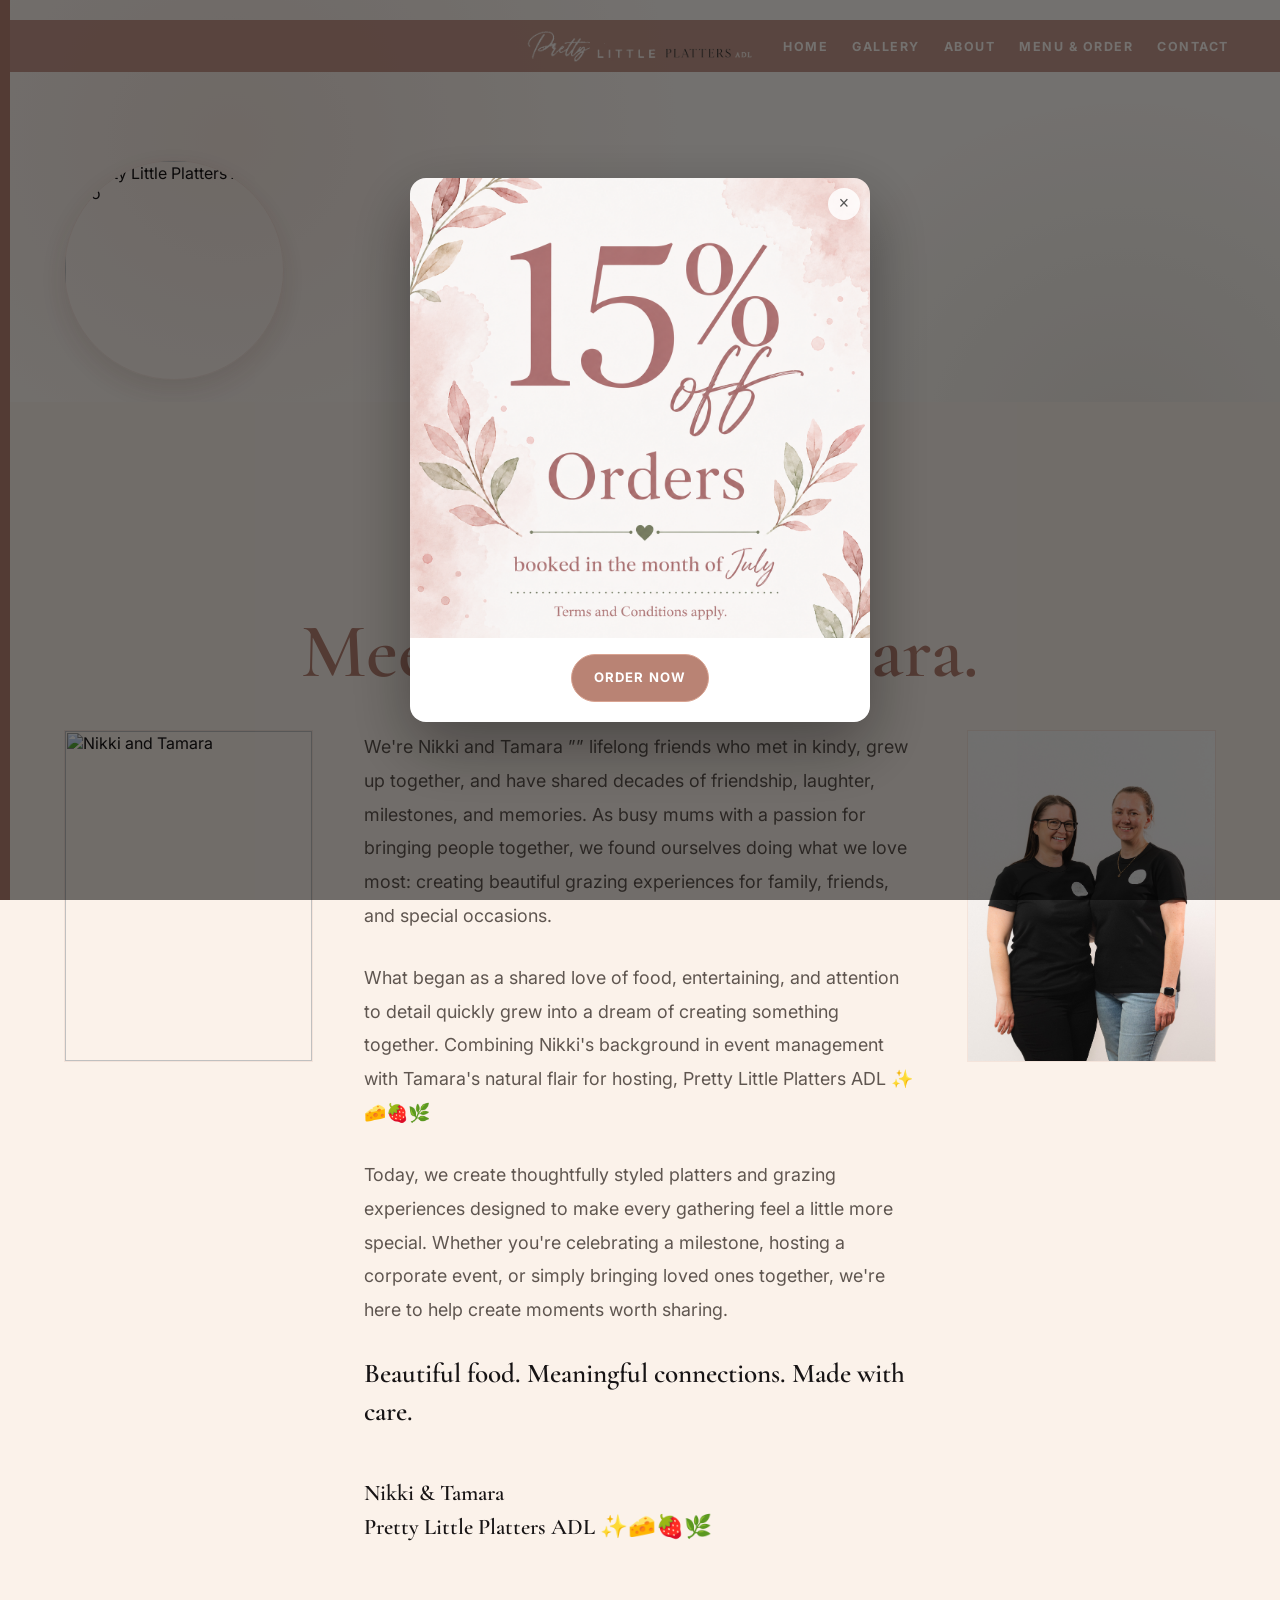
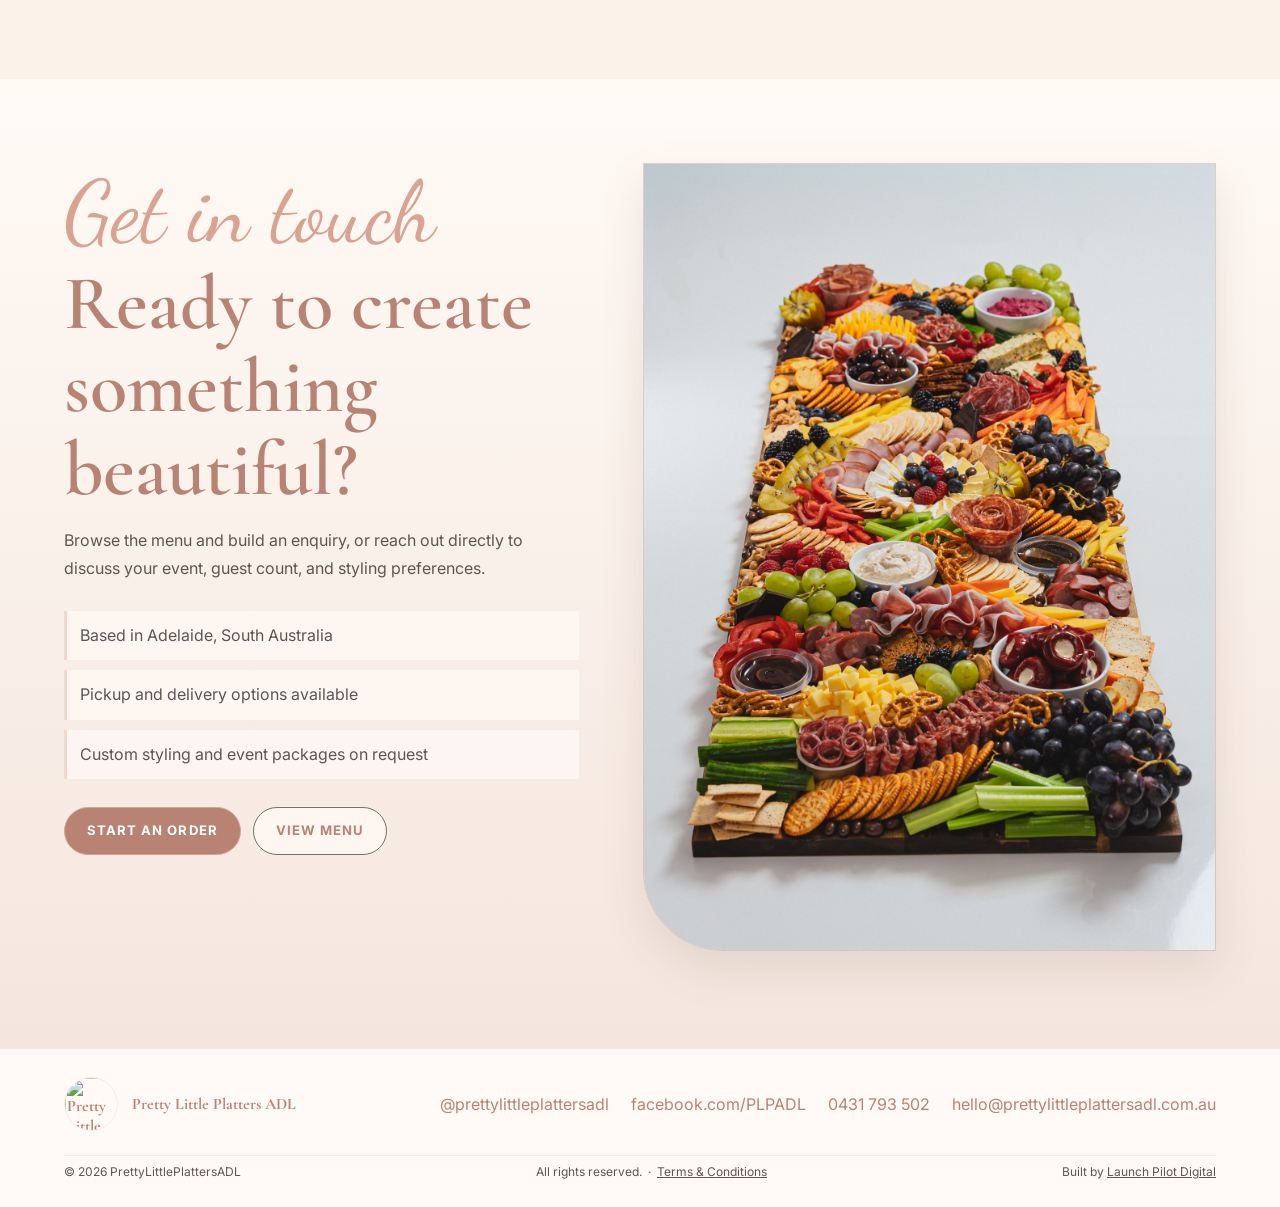
==== about.html @ 5e5559c7 "Fix all corrupted special characters across all pages Replace double-encoded UTF-8 mojibake with saf" ====
﻿﻿<!doctype html>
<html lang="en">
  <head>
    <meta charset="utf-8">
    <meta name="viewport" content="width=device-width, initial-scale=1">
    <title>About Us | Pretty Little Platters ADL</title>
    <meta
      name="description"
      content="Meet Nikki and Tamara &rdquo;” the lifelong friends behind Pretty Little Platters ADL, creating beautiful grazing experiences for Adelaide events."
    >
    <link rel="canonical" href="https://prettylittleplattersadl.com.au/about.html">
    <meta property="og:type" content="website">
    <meta property="og:url" content="https://prettylittleplattersadl.com.au/about.html">
    <meta property="og:title" content="About Us | Pretty Little Platters ADL">
    <meta property="og:description" content="Meet Nikki and Tamara &rdquo;” the lifelong friends behind Pretty Little Platters ADL, creating beautiful grazing experiences for Adelaide events.">
    <meta property="og:image" content="https://prettylittleplattersadl.com.au/assets/HOMEPAGE%20IMAGE.jpg">
    <meta property="og:site_name" content="Pretty Little Platters ADL">
    <meta property="og:locale" content="en_AU">
    <meta name="twitter:card" content="summary_large_image">
    <meta name="twitter:title" content="About Us | Pretty Little Platters ADL">
    <meta name="twitter:description" content="Meet Nikki and Tamara &rdquo;” the lifelong friends behind Pretty Little Platters ADL, creating beautiful grazing experiences for Adelaide events.">
    <meta name="twitter:image" content="https://prettylittleplattersadl.com.au/assets/HOMEPAGE%20IMAGE.jpg">
    <link rel="preconnect" href="https://fonts.googleapis.com">
    <link rel="preconnect" href="https://fonts.gstatic.com" crossorigin>
    <link
      href="https://fonts.googleapis.com/css2?family=Cormorant+Garamond:wght@500;600;700&family=Dancing+Script:wght@600;700&family=Inter:wght@400;500;600;700&display=swap"
      rel="stylesheet"
    >
    <link rel="stylesheet" href="styles.css?v=8">
  </head>
  <body>
    <header class="site-header" id="top">
      <button class="nav-toggle" aria-label="Open navigation" aria-expanded="false">
        <span></span><span></span><span></span>
      </button>
      <img class="header-logo" src="assets/Photoshop saves/PLP ADL Long Logo.png" alt="Pretty Little Platters ADL">
      <nav class="nav" aria-label="Main navigation">
        <a href="index.html">Home</a>
        <a href="gallery.html">Gallery</a>
        <a href="about.html">About</a>
        <a href="menu.html">Menu & order</a>
        <a href="contact.html">Contact</a>
      </nav>
    </header>

    <main>
      <div class="page-logo-wrap">
        <img class="hero-logo" src="assets/logo.jpg" alt="Pretty Little Platters ADL logo">
      </div>

      <section class="section about-story">
        <div class="section-heading centered">
          <p class="script">Our story</p>
          <h2>Meet Nikki &amp; Tamara.</h2>
        </div>
        <div class="story-layout">
          <div class="story-image">
            <img src="assets/school photo.png" alt="Nikki and Tamara">
          </div>
          <div class="story-body">
          <p>
            We're Nikki and Tamara &rdquo;” lifelong friends who met in kindy, grew up together,
            and have shared decades of friendship, laughter, milestones, and memories. As
            busy mums with a passion for bringing people together, we found ourselves doing
            what we love most: creating beautiful grazing experiences for family, friends,
            and special occasions.
          </p>
          <p>
            What began as a shared love of food, entertaining, and attention to detail
            quickly grew into a dream of creating something together. Combining Nikki's
            background in event management with Tamara's natural flair for hosting,
            Pretty Little Platters ADL &#x2728;&#x1F9C0;&#x1F353;&#x1F33F;</p>
          <p>
            Today, we create thoughtfully styled platters and grazing experiences designed
            to make every gathering feel a little more special. Whether you're celebrating
            a milestone, hosting a corporate event, or simply bringing loved ones together,
            we're here to help create moments worth sharing.
          </p>
          <p class="story-tagline">Beautiful food. Meaningful connections. Made with care.</p>
          <p class="story-sign-off">Nikki &amp; Tamara<br>Pretty Little Platters ADL &#x2728;&#x1F9C0;&#x1F353;&#x1F33F;</p>
        </div>
          <div class="story-image story-image--right">
            <img src="assets/Now photo.jpg" alt="Nikki and Tamara now">
          </div>
        </div>
      </section>

      <section class="order-section">
        <div class="order-copy">
          <p class="script">Get in touch</p>
          <h2>Ready to create something beautiful?</h2>
          <p>
            Browse the menu and build an enquiry, or reach out directly to
            discuss your event, guest count, and styling preferences.
          </p>
          <div class="booking-notes">
            <p>Based in Adelaide, South Australia</p>
            <p>Pickup and delivery options available</p>
            <p>Custom styling and event packages on request</p>
          </div>
          <div class="hero-actions" style="margin-top: 28px;">
            <a class="button primary" href="menu.html#order">Start an order</a>
            <a class="button secondary" href="menu.html#menu">View menu</a>
          </div>
        </div>
        <div class="hero-media" aria-label="Grazing table spread">
          <img src="assets/Grazing table.jpg" alt="A large styled grazing table">
        </div>
      </section>
    </main>

    <footer class="footer" id="contact">
      <div>
        <img src="assets/logo.jpg" alt="Pretty Little Platters ADL logo">
        <p>Pretty Little Platters ADL</p>
      </div>
      <address>
        <a href="https://www.instagram.com/prettylittleplattersadl/">@prettylittleplattersadl</a>
        <a href="https://www.facebook.com/PLPADL">facebook.com/PLPADL</a>
        <a href="tel:+61431793502">0431 793 502</a>
        <a href="mailto:hello@prettylittleplattersadl.com.au">hello@prettylittleplattersadl.com.au</a>
      </address>
      <p class="footer-copyright">
        <span>&copy; 2026 PrettyLittlePlattersADL</span>
        <span>All rights reserved. &nbsp;&middot;&nbsp; <a href="terms.html">Terms &amp; Conditions</a></span>
        <span>Built by <a href="https://launchpilotdigital.com.au" target="_blank" rel="noopener noreferrer">Launch Pilot Digital</a></span>
      </p>
    </footer>

    <div class="promo-overlay" id="promoOverlay" role="dialog" aria-modal="true" aria-label="July promotion">
      <div class="promo-popup">
        <button class="promo-popup-close" aria-label="Close promotion">&times;</button>
        <img src="assets/july-promo.png" alt="15% off all orders for the month of July">
        <div class="promo-popup-actions">
          <a class="button primary" href="menu.html#order">Order Now</a>
        </div>
      </div>
    </div>
    <script src="transitions.js"></script>
    <script src="promo.js"></script>
  </body>
</html>
---- styles.css ----
:root {
  --ink: #171415;
  --muted: #5f5650;
  --mauve: #d9a391;
  --accent-soft: #f0d8cf;
  --mauve-dark: #171415;
  --rose: hsl(13, 33%, 59%);
  --blush: #f4e6de;
  --ivory: #fffaf5;
  --paper: #fbf2ea;
  --sage: #77735c;
  --line: #efe0da;
  --shadow: 0 18px 45px rgba(107, 63, 48, 0.12);
}

* {
  box-sizing: border-box;
}

html {
  scroll-behavior: smooth;
}

@keyframes page-in {
  from { opacity: 0; }
  to   { opacity: 1; }
}

@keyframes page-out {
  from { opacity: 1; }
  to   { opacity: 0; }
}

body.is-leaving {
  animation: page-out 0.25s ease forwards;
  pointer-events: none;
}

body {
  margin: 0;
  color: var(--ink);
  background:
    radial-gradient(circle at 18% 5%, rgba(244, 230, 222, 0.9), transparent 28rem),
    radial-gradient(circle at 88% 16%, rgba(119, 115, 92, 0.12), transparent 22rem),
    var(--ivory);
  font-family: Inter, Arial, sans-serif;
  animation: page-in 0.25s ease forwards;
}

body::before {
  position: fixed;
  top: 0;
  bottom: 0;
  left: 0;
  z-index: 20;
  width: 10px;
  pointer-events: none;
  content: "";
  background: var(--rose);
}

img {
  display: block;
  max-width: 100%;
}

a {
  color: inherit;
}

.site-header {
  position: sticky;
  top: 0;
  z-index: 10;
  display: grid;
  grid-template-columns: 1fr auto 1fr;
  align-items: center;
  min-height: 48px;
  padding: 6px clamp(18px, 4vw, 56px) 6px clamp(32px, 4vw, 56px);
  background: hsla(13, 33%, 59%, 0.82);
  border-bottom: none;
  backdrop-filter: blur(18px);
}

.header-logo {
  grid-column: 2;
  height: clamp(28px, 3.5vw, 40px);
  width: auto;
  display: block;
}

.hero-logo,
.mini-logo,
.footer img {
  border-radius: 50%;
  border: 1px solid rgba(191, 123, 107, 0.12);
}

.page-logo-wrap {
  padding: clamp(44px, 8vw, 88px) clamp(18px, 5vw, 72px) 0 clamp(32px, 5vw, 72px);
}

.hero-logo {
  width: clamp(132px, 22vw, 220px);
  height: clamp(132px, 22vw, 220px);
  margin-bottom: 22px;
  object-fit: cover;
  box-shadow: 0 10px 28px rgba(107, 63, 48, 0.14);
}

.nav {
  grid-column: 3;
  justify-self: end;
  display: flex;
  flex-wrap: wrap;
  align-items: center;
  justify-content: flex-end;
  gap: 8px 24px;
  color: var(--ivory);
  font-size: 0.78rem;
  font-weight: 700;
  letter-spacing: 0.12em;
  text-transform: uppercase;
}

.nav a {
  text-decoration: none;
  transition: color 0.18s;
}

.nav a:hover {
  color: var(--rose);
}

.nav-toggle {
  display: none;
  grid-column: 3;
  justify-self: end;
  flex-direction: column;
  justify-content: center;
  gap: 5px;
  background: none;
  border: none;
  cursor: pointer;
  padding: 8px;
}

.nav-toggle span {
  display: block;
  width: 22px;
  height: 2px;
  background: var(--ivory);
  border-radius: 2px;
  transition: transform 0.22s ease, opacity 0.15s ease;
}

.nav-toggle[aria-expanded="true"] span:nth-child(1) {
  transform: translateY(7px) rotate(45deg);
}
.nav-toggle[aria-expanded="true"] span:nth-child(2) {
  opacity: 0;
  transform: scaleX(0);
}
.nav-toggle[aria-expanded="true"] span:nth-child(3) {
  transform: translateY(-7px) rotate(-45deg);
}

.hero {
  display: grid;
  grid-template-columns: minmax(0, 0.9fr) minmax(320px, 1.1fr);
  gap: clamp(28px, 5vw, 72px);
  align-items: center;
  min-height: calc(100vh - 78px);
  padding: clamp(44px, 8vw, 88px) clamp(18px, 5vw, 72px) 36px clamp(32px, 5vw, 72px);
}

.hero-copy {
  max-width: 620px;
}

.eyebrow {
  margin: 0 0 12px;
  color: var(--rose);
  font-size: 0.76rem;
  font-weight: 700;
  letter-spacing: 0.18em;
  text-transform: uppercase;
}

h1,
h2,
h3,
p {
  overflow-wrap: anywhere;
}

h1,
h2,
.menu-title {
  font-family: "Cormorant Garamond", Georgia, serif;
  font-weight: 600;
  line-height: 1.08;
  letter-spacing: 0;
}

h1 {
  margin: 0;
  max-width: 12ch;
  color: var(--rose);
  font-size: clamp(3.8rem, 11vw, 8.6rem);
}

.hero-copy > p:not(.eyebrow) {
  max-width: 560px;
  margin: 24px 0 0;
  color: var(--muted);
  font-size: clamp(1rem, 1.7vw, 1.18rem);
  line-height: 1.8;
}

.hero-actions {
  display: flex;
  flex-wrap: wrap;
  gap: 12px;
  margin-top: 34px;
}

.button {
  display: inline-flex;
  min-height: 48px;
  align-items: center;
  justify-content: center;
  border: 1px solid var(--mauve);
  border-radius: 50px;
  padding: 0 22px;
  cursor: pointer;
  font: 700 0.82rem/1.2 Inter, sans-serif;
  letter-spacing: 0.08em;
  text-decoration: none;
  text-transform: uppercase;
  transition: background 0.18s, border-color 0.18s, color 0.18s, box-shadow 0.18s;
}

.button.primary {
  color: white;
  background: var(--rose);
}

.button.secondary {
  color: var(--rose);
  border-color: var(--sage);
  background: rgba(255, 250, 246, 0.76);
}

.button.primary:hover {
  background: var(--mauve);
  border-color: var(--mauve);
}

.button.secondary:hover {
  border-color: var(--rose);
  background: var(--blush);
}

.hero-media {
  position: relative;
  min-height: 540px;
  overflow: hidden;
  border: 1px solid rgba(119, 115, 92, 0.28);
  border-radius: 0 0 0 80px;
  box-shadow: var(--shadow);
}

.hero-media img {
  width: 100%;
  height: 100%;
  min-height: 540px;
  object-fit: cover;
}

.intro-band {
  display: grid;
  grid-template-columns: 1fr auto 1fr auto 1fr;
  gap: 18px;
  align-items: center;
  padding: 18px clamp(18px, 5vw, 72px) 18px clamp(32px, 5vw, 72px);
  color: var(--ivory);
  background: var(--rose);
}

.intro-band p {
  margin: 0;
  font-family: "Dancing Script", cursive;
  font-size: clamp(1.4rem, 3vw, 2.2rem);
  line-height: 1.1;
  text-align: center;
}

.intro-band span {
  width: 5px;
  height: 5px;
  border-radius: 999px;
  background: var(--ivory);
}

.section,
.menu-section,
.order-section {
  padding: clamp(58px, 9vw, 110px) clamp(18px, 5vw, 72px) clamp(58px, 9vw, 100px) clamp(32px, 5vw, 72px);
}

.section-heading {
  max-width: 760px;
  margin-bottom: 36px;
}

.section-heading.centered {
  margin-right: auto;
  margin-left: auto;
  text-align: center;
}

.script {
  margin: 0;
  color: var(--mauve);
  font-family: "Dancing Script", cursive;
  font-size: clamp(2.8rem, 7vw, 5.4rem);
  line-height: 1.15;
}

h2 {
  margin: 0;
  color: var(--rose);
  font-size: clamp(2.4rem, 6vw, 5.4rem);
  line-height: 1.08;
}

.section-heading p:not(.script) {
  max-width: 650px;
  margin-top: 18px;
  color: var(--muted);
  line-height: 1.7;
}

.portfolio-grid {
  display: grid;
  grid-template-columns: repeat(3, 1fr);
  gap: 18px;
}

.photo-slot--wide {
  grid-column: span 2;
  min-height: 280px;
}

.portfolio-feature,
.photo-slot,
.menu-card,
.extras article,
.order-form {
  border: 1px solid rgba(191, 123, 107, 0.09);
  background: rgba(255, 250, 246, 0.8);
}

.portfolio-feature {
  grid-row: span 2;
  overflow: hidden;
}

.portfolio-feature img {
  width: 100%;
  height: 418px;
  object-fit: cover;
  object-position: top center;
}

.asset-frame {
  display: grid;
  min-height: 620px;
  place-items: center;
  background:
    linear-gradient(rgba(255, 250, 246, 0.9), rgba(255, 250, 246, 0.9)),
    repeating-linear-gradient(135deg, rgba(191, 123, 107, 0.06), rgba(191, 123, 107, 0.06) 12px, transparent 12px, transparent 24px);
}

.asset-frame span {
  width: min(280px, calc(100% - 40px));
  border: 1px solid var(--line);
  padding: 18px;
  color: var(--rose);
  background: rgba(255, 250, 246, 0.86);
  font-family: "Dancing Script", cursive;
  font-size: 2.6rem;
  line-height: 1.15;
  text-align: center;
}

.portfolio-feature div {
  padding: 22px;
}

.portfolio-feature h3 {
  margin: 0;
  color: var(--rose);
  font-family: "Cormorant Garamond", Georgia, serif;
  font-size: 2rem;
  line-height: 1.12;
}

.photo-slot {
  position: relative;
  min-height: 200px;
  overflow: hidden;
}

.photo-slot img {
  width: 100%;
  height: 100%;
  object-fit: cover;
}

.photo-slot span {
  position: absolute;
  right: 16px;
  bottom: 16px;
  left: 16px;
  padding: 10px 12px;
  color: var(--rose);
  background: rgba(255, 250, 246, 0.86);
  font-family: "Dancing Script", cursive;
  font-size: 2rem;
  line-height: 1.15;
  text-align: center;
}

.photo-slot.muted {
  display: grid;
  place-items: center;
  background:
    linear-gradient(rgba(255, 250, 246, 0.88), rgba(255, 250, 246, 0.88)),
    repeating-linear-gradient(135deg, rgba(119, 115, 92, 0.16), rgba(119, 115, 92, 0.16) 12px, transparent 12px, transparent 24px);
}

.mini-logo {
  width: 112px;
  height: 112px;
  margin: 0 auto 16px;
  object-fit: cover;
}

.menu-section {
  background: var(--paper);
}

.menu-page {
  padding-top: clamp(38px, 6vw, 72px);
}

.menu-page-heading {
  display: grid;
  grid-template-columns: minmax(0, 1fr) auto;
  gap: 12px clamp(20px, 4vw, 48px);
  align-items: end;
  max-width: 1120px;
  margin: 0 auto 34px;
}

.menu-page-heading .script {
  grid-column: 1 / -1;
  margin-bottom: -8px;
}

.menu-page-heading h1 {
  max-width: 720px;
  margin: 0;
  color: var(--ink);
  font-size: clamp(2.4rem, 5vw, 4.8rem);
  line-height: 1.08;
}

.menu-page-heading p:not(.script) {
  grid-column: 1;
  max-width: 650px;
  margin: 0;
  color: var(--muted);
  line-height: 1.65;
}

.menu-page-heading .button {
  grid-column: 2;
  grid-row: 2 / span 2;
  align-self: end;
}

.menu-grid {
  display: grid;
  grid-template-columns: repeat(3, minmax(0, 1fr));
  gap: 18px;
}

.menu-card {
  display: grid;
  grid-template-rows: auto auto 1fr auto;
  gap: 18px;
  min-height: 338px;
  padding: 26px;
  box-shadow: 0 12px 32px rgba(107, 63, 48, 0.07);
}

.menu-icon {
  display: grid;
  width: 70px;
  height: 70px;
  place-items: center;
  border-radius: 50%;
  border: 1px solid var(--line);
  color: var(--rose);
  background: rgba(255, 250, 245, 0.82);
  font-family: "Cormorant Garamond", Georgia, serif;
  font-size: 1rem;
  font-weight: 700;
  letter-spacing: 0.08em;
}

.menu-title {
  margin: 0;
  color: var(--rose);
  font-size: clamp(2.45rem, 4vw, 3rem);
  line-height: 1.15;
}

.menu-title span {
  display: block;
  margin-top: 10px;
  color: var(--ink);
  font-family: "Cormorant Garamond", Georgia, serif;
  font-size: 1.05rem;
  letter-spacing: 0.07em;
  text-transform: uppercase;
}

.menu-card p {
  margin: 0;
  color: var(--muted);
  line-height: 1.72;
}

dl {
  margin: 0;
}

dl div {
  display: flex;
  justify-content: space-between;
  gap: 18px;
  padding: 6px 0;
}

dt,
dd {
  margin: 0;
}

dt {
  color: var(--ink);
  font-weight: 600;
}

dd {
  color: var(--ink);
  font-weight: 700;
  white-space: nowrap;
}

.size-actions {
  display: grid;
  gap: 9px;
  margin-top: 12px;
}

.size-actions button {
  display: flex;
  align-items: center;
  justify-content: space-between;
  gap: 16px;
  min-height: 46px;
  border: 1px solid var(--line);
  border-radius: 50px;
  padding: 11px 13px;
  color: var(--rose);
  background: white;
  cursor: pointer;
  font: 700 0.84rem/1.25 Inter, sans-serif;
  text-align: left;
  transition: border-color 0.18s, background 0.18s, box-shadow 0.18s;
}

.size-actions button span {
  min-width: 0;
}

.size-actions button strong {
  flex: 0 0 auto;
}

.size-actions button:hover {
  border-color: var(--rose);
  background: #fff7f1;
}

.size-actions button.is-selected {
  border-color: var(--rose);
  color: var(--ink);
  background: var(--blush);
  box-shadow: inset 0 0 0 1px rgba(185, 130, 115, 0.28);
}

.size-actions button.is-selected strong::after {
  content: " ✓";
  color: var(--rose);
  font-size: 0.9rem;
  font-weight: 800;
  line-height: 1;
}

.extras {
  display: grid;
  grid-template-columns: repeat(3, minmax(0, 1fr));
  gap: 18px;
  margin-top: 28px;
}

.extras article {
  padding: 24px;
  background: rgba(255, 250, 245, 0.72);
}

.extras h3,
.cart h3 {
  margin: 0 0 10px;
  color: var(--rose);
  font-family: "Cormorant Garamond", Georgia, serif;
  font-size: 1.15rem;
  line-height: 1.25;
  letter-spacing: 0.07em;
  text-transform: uppercase;
}

.extras p {
  min-height: 52px;
  margin: 0 0 18px;
  color: var(--muted);
  line-height: 1.68;
}

.order-section {
  display: grid;
  grid-template-columns: minmax(0, 0.9fr) minmax(320px, 1fr);
  gap: clamp(28px, 5vw, 70px);
  align-items: start;
  padding-top: clamp(46px, 7vw, 84px);
  background: linear-gradient(180deg, var(--ivory), var(--blush));
}

.order-copy p:not(.script) {
  color: var(--muted);
  line-height: 1.72;
}

.booking-notes {
  display: grid;
  gap: 10px;
  margin-top: 28px;
}

.booking-notes p {
  margin: 0;
  border-left: 3px solid var(--accent-soft);
  padding: 11px 13px;
  background: rgba(255, 250, 246, 0.72);
}

.order-form {
  display: grid;
  gap: 16px;
  padding: clamp(20px, 4vw, 34px);
  box-shadow: var(--shadow);
}

label {
  display: grid;
  gap: 7px;
  color: var(--rose);
  font-size: 0.78rem;
  line-height: 1.25;
  font-weight: 800;
  letter-spacing: 0.08em;
  text-transform: uppercase;
}

input,
textarea {
  width: 100%;
  border: 1px solid var(--line);
  border-radius: 2px;
  padding: 12px 13px;
  color: var(--ink);
  background: white;
  font: 500 1rem/1.5 Inter, sans-serif;
}

textarea {
  resize: vertical;
}

input:focus,
textarea:focus {
  outline: 2px solid var(--rose);
  outline-offset: -1px;
  border-color: var(--rose);
}

.cart {
  border: 1px solid var(--line);
  padding: 16px;
  background: rgba(255, 250, 246, 0.76);
}

.cart-items {
  color: var(--muted);
  line-height: 1.7;
}

.cart-row {
  display: grid;
  grid-template-columns: minmax(0, 1fr) auto auto auto;
  align-items: center;
  gap: 12px;
  border-bottom: 1px solid rgba(191, 123, 107, 0.08);
  padding: 8px 0;
}

.cart-item-summary {
  display: grid;
  gap: 2px;
}

.cart-item-summary strong {
  color: var(--rose);
  font-size: 0.78rem;
}

.quantity-control {
  display: inline-flex;
  align-items: center;
  gap: 8px;
}

.quantity-control span {
  min-width: 44px;
  color: var(--rose);
  font-size: 0.78rem;
  font-weight: 800;
  text-align: center;
  text-transform: uppercase;
}

.quantity-control button,
.cart-remove {
  border: 0;
  border-radius: 50%;
  width: 28px;
  height: 28px;
  color: white;
  background: var(--rose);
  cursor: pointer;
}

.quantity-control button {
  color: var(--rose);
  background: var(--accent-soft);
  font-weight: 800;
}

.cart-total {
  margin: 14px 0 0;
  color: var(--rose);
  font-weight: 800;
}

.form-status {
  min-height: 20px;
  margin: 0;
  color: var(--rose);
  font-weight: 700;
}

.footer {
  display: flex;
  flex-wrap: wrap;
  align-items: center;
  justify-content: space-between;
  gap: 24px;
  padding: 28px clamp(18px, 5vw, 72px) 28px clamp(32px, 5vw, 72px);
  color: var(--rose);
  background: var(--ivory);
}

.footer > div {
  display: flex;
  align-items: center;
  gap: 14px;
  font-family: "Cormorant Garamond", Georgia, serif;
  font-weight: 700;
}

.footer img {
  width: 54px;
  height: 54px;
  object-fit: cover;
}

.footer-copyright {
  width: 100%;
  display: flex;
  justify-content: space-between;
  align-items: center;
  font-size: 0.75rem;
  color: var(--muted);
  margin: 0;
  padding-top: 8px;
  border-top: 1px solid rgba(191, 123, 107, 0.15);
}

.footer-copyright a {
  color: var(--muted);
  text-decoration: underline;
}

address {
  display: flex;
  flex-wrap: wrap;
  justify-content: flex-end;
  gap: 12px 22px;
  font-style: normal;
}

address a {
  text-decoration: none;
}

.slideshow {
  position: relative;
  height: clamp(420px, 78vh, 740px);
  overflow: hidden;
  background: var(--ink);
}

.slide {
  position: absolute;
  inset: 0;
  opacity: 0;
  transition: opacity 0.9s ease;
}

.slide.is-active {
  opacity: 1;
}

.slide img {
  width: 100%;
  height: 100%;
  object-fit: cover;
}

.slide-caption {
  position: absolute;
  bottom: 72px;
  left: clamp(32px, 5vw, 72px);
  margin: 0;
  color: white;
  font-family: "Cormorant Garamond", Georgia, serif;
  font-size: clamp(2rem, 5vw, 3.6rem);
  font-weight: 600;
  line-height: 1.1;
  text-shadow: 0 2px 16px rgba(0, 0, 0, 0.35);
  opacity: 0;
  transform: translateY(10px);
  transition: opacity 0.6s ease 0.4s, transform 0.6s ease 0.4s;
}

.slide.is-active .slide-caption {
  opacity: 1;
  transform: translateY(0);
}

.slideshow-btn {
  position: absolute;
  top: 50%;
  transform: translateY(-50%);
  z-index: 2;
  display: grid;
  place-items: center;
  width: 52px;
  height: 52px;
  border: 1px solid rgba(255, 255, 255, 0.35);
  border-radius: 50%;
  color: white;
  background: rgba(255, 255, 255, 0.12);
  backdrop-filter: blur(10px);
  cursor: pointer;
  font-size: 1.6rem;
  line-height: 1;
  transition: background 0.18s;
}

.slideshow-btn:hover {
  background: rgba(255, 255, 255, 0.28);
}

.slideshow-prev { left: clamp(16px, 3vw, 40px); }
.slideshow-next { right: clamp(16px, 3vw, 40px); }

.slideshow-dots {
  position: absolute;
  bottom: 28px;
  left: 50%;
  transform: translateX(-50%);
  z-index: 2;
  display: flex;
  gap: 10px;
}

.dot {
  width: 7px;
  height: 7px;
  border: 0;
  border-radius: 50%;
  padding: 0;
  background: rgba(255, 255, 255, 0.4);
  cursor: pointer;
  transition: background 0.18s, transform 0.18s;
}

.dot.is-active {
  background: white;
  transform: scale(1.4);
}

.gallery-cta {
  display: flex;
  flex-wrap: wrap;
  gap: 12px;
  margin-top: 48px;
}

.about-hero {
  display: grid;
  grid-template-columns: minmax(0, 0.9fr) minmax(320px, 1.1fr);
  gap: clamp(28px, 5vw, 72px);
  align-items: center;
  min-height: calc(100vh - 78px);
}

.about-intro {
  max-width: 620px;
}

.about-pillars {
  display: grid;
  grid-template-columns: repeat(3, minmax(0, 1fr));
  gap: 18px;
  margin-top: 48px;
}

.about-pillar {
  border: 1px solid rgba(191, 123, 107, 0.09);
  background: rgba(255, 250, 246, 0.8);
  padding: 32px 28px;
}

.about-pillar .script {
  font-size: clamp(2rem, 4vw, 3rem);
  margin-bottom: 8px;
}

.about-pillar h3 {
  margin: 0 0 12px;
  color: var(--rose);
  font-family: "Cormorant Garamond", Georgia, serif;
  font-size: 1.5rem;
  font-weight: 600;
  line-height: 1.2;
}

.about-pillar p {
  margin: 0;
  color: var(--muted);
  line-height: 1.72;
}

.about-story {
  background: var(--paper);
}

.story-layout {
  display: grid;
  grid-template-columns: minmax(160px, 0.45fr) minmax(0, 1fr) minmax(160px, 0.45fr);
  gap: clamp(24px, 4vw, 56px);
  align-items: start;
}

.story-image {
  aspect-ratio: 3 / 4;
  overflow: hidden;
}

.story-image img {
  width: 100%;
  height: 100%;
  object-fit: cover;
  object-position: center top;
  border: 1px solid rgba(191, 123, 107, 0.12);
  box-shadow: var(--shadow);
}

.story-body {
  margin: 0;
}

.story-body p {
  margin: 0 0 1.6em;
  color: var(--muted);
  font-size: clamp(1rem, 1.6vw, 1.12rem);
  line-height: 1.88;
}

.story-tagline {
  color: var(--mauve-dark) !important;
  font-family: "Cormorant Garamond", Georgia, serif;
  font-size: clamp(1.3rem, 2.5vw, 1.7rem) !important;
  font-weight: 600;
  line-height: 1.4 !important;
}

.story-sign-off {
  margin-top: 2em !important;
  color: var(--mauve-dark) !important;
  font-family: "Cormorant Garamond", Georgia, serif;
  font-size: clamp(1.1rem, 2vw, 1.4rem) !important;
  font-weight: 600;
  line-height: 1.5 !important;
}

@media (max-width: 980px) {
  .site-header,
  .hero,
  .order-section {
    grid-template-columns: 1fr;
  }

  .menu-page-heading {
    grid-template-columns: 1fr;
  }

  .menu-page-heading .button {
    grid-column: 1;
    grid-row: auto;
    justify-self: start;
  }

  .site-header {
    flex-wrap: wrap;
  }

  .hero {
    min-height: auto;
  }

  .hero-media,
  .hero-media img {
    min-height: 360px;
  }

  .portfolio-grid,
  .menu-grid,
  .extras,
  .about-pillars {
    grid-template-columns: 1fr 1fr;
  }

  .about-hero,
  .story-layout {
    grid-template-columns: 1fr;
    min-height: auto;
  }

  .portfolio-feature {
    grid-column: span 2;
  }
}

@media (max-width: 680px) {
  .site-header {
    display: flex;
    flex-wrap: wrap;
    justify-content: center;
    align-items: center;
    position: relative;
    transition: transform 0.3s ease;
  }

  .site-header.is-hidden {
    transform: translateY(-100%);
  }

  .header-logo {
    position: static;
    transform: none;
    grid-column: unset;
  }

  .nav-toggle {
    display: flex;
    position: absolute;
    right: clamp(18px, 4vw, 56px);
    top: 0;
    height: 60px;
    align-items: center;
    z-index: 1;
  }

  .nav {
    display: none;
    width: 100%;
    flex-direction: column;
    align-items: flex-start;
    gap: 0;
    padding: 4px 0 10px;
    grid-column: unset;
    grid-row: unset;
    justify-self: unset;
  }

  .nav.is-open {
    display: flex;
  }

  .nav a {
    width: 100%;
    padding: 11px 2px;
    font-size: 0.78rem;
    border-bottom: 1px solid rgba(255, 255, 255, 0.12);
  }

  .nav a:last-child {
    border-bottom: none;
  }

  h1 {
    max-width: 9ch;
    font-size: clamp(3.4rem, 16vw, 5.6rem);
    line-height: 1.05;
  }

  h2 {
    font-size: clamp(2.25rem, 13vw, 4.4rem);
  }

  .script {
    font-size: clamp(2.7rem, 15vw, 4.6rem);
  }

  .menu-title {
    font-size: clamp(2.3rem, 13vw, 3rem);
  }

  .size-actions button,
  dl div {
    align-items: flex-start;
    flex-direction: column;
    gap: 4px;
  }

  .cart-row {
    grid-template-columns: 1fr auto;
  }

  .cart-item-summary,
  .quantity-control {
    grid-column: 1 / -1;
  }

  .size-actions button strong,
  dd {
    white-space: normal;
  }

  .intro-band,
  .portfolio-grid,
  .menu-grid,
  .extras,
  .about-pillars {
    grid-template-columns: 1fr;
  }

  .intro-band span {
    display: none;
  }

  .portfolio-feature {
    grid-column: auto;
  }

  .portfolio-feature img,
  .asset-frame {
    height: 440px;
    min-height: 440px;
  }

  .footer,
  address {
    align-items: flex-start;
    flex-direction: column;
  }

  .footer-copyright {
    font-size: 0.6rem;
    flex-wrap: nowrap;
  }

  .footer-copyright span:nth-child(2)::before,
  .footer-copyright span:nth-child(3)::before {
    content: " | ";
    color: var(--muted);
  }
}

/* ── Legal / Terms prose ─────────────────────────────── */

.legal-prose {
  max-width: 760px;
  margin: 0 auto;
  padding: clamp(40px, 8vw, 80px) clamp(18px, 5vw, 48px);
  color: var(--text);
}

.legal-prose h1 {
  font-size: clamp(1.8rem, 5vw, 2.8rem);
  margin-bottom: 6px;
}

.legal-prose .legal-updated {
  font-size: 0.8rem;
  color: var(--muted);
  margin-bottom: 40px;
}

.legal-prose h2 {
  font-size: 1.1rem;
  font-family: var(--font-body);
  font-weight: 600;
  letter-spacing: 0.02em;
  margin: 36px 0 10px;
  color: var(--accent);
}

.legal-prose p,
.legal-prose li {
  font-size: 0.95rem;
  line-height: 1.75;
  margin-bottom: 12px;
}

.legal-prose ul {
  padding-left: 20px;
  margin-bottom: 12px;
}

.legal-prose a {
  color: var(--accent);
  text-decoration: underline;
}

/* ── Promo Popup ─────────────────────────────────────── */

.promo-overlay {
  display: none;
  position: fixed;
  inset: 0;
  background: rgba(0, 0, 0, 0.55);
  z-index: 9999;
  align-items: center;
  justify-content: center;
  padding: 20px;
}

.promo-overlay.is-open {
  display: flex;
}

.promo-popup {
  position: relative;
  max-width: 460px;
  width: 100%;
  border-radius: 16px;
  overflow: hidden;
  box-shadow: 0 24px 64px rgba(0, 0, 0, 0.35);
  animation: popupIn 0.35s ease;
}

@keyframes popupIn {
  from { opacity: 0; transform: scale(0.92) translateY(12px); }
  to   { opacity: 1; transform: scale(1) translateY(0); }
}

.promo-popup img {
  width: 100%;
  display: block;
}

.promo-popup-close {
  position: absolute;
  top: 10px;
  right: 10px;
  width: 32px;
  height: 32px;
  border: none;
  border-radius: 50%;
  background: rgba(255, 255, 255, 0.85);
  font-size: 1.1rem;
  line-height: 1;
  cursor: pointer;
  display: flex;
  align-items: center;
  justify-content: center;
  color: #555;
}

.promo-popup-actions {
  background: #fff;
  padding: 16px 20px 20px;
  display: flex;
  justify-content: center;
  gap: 12px;
}

/* ── Gallery Folders ─────────────────────────────────── */

.gallery-folders {
  display: grid;
  grid-template-columns: repeat(auto-fill, minmax(240px, 1fr));
  gap: 20px;
  padding: 0 clamp(18px, 5vw, 72px) 60px;
}

.folder-card {
  border: none;
  background: rgba(255, 250, 246, 0.8);
  border-radius: 4px;
  overflow: hidden;
  cursor: pointer;
  text-align: left;
  box-shadow: var(--shadow);
  transition: transform 0.18s, box-shadow 0.18s;
}

.folder-card:hover {
  transform: translateY(-3px);
  box-shadow: 0 8px 28px rgba(107, 63, 48, 0.18);
}

.folder-card-thumb {
  width: 100%;
  aspect-ratio: 4 / 3;
  overflow: hidden;
  background: var(--blush);
}

.folder-card-thumb img {
  width: 100%;
  height: 100%;
  object-fit: cover;
  transition: transform 0.3s;
}

.folder-card:hover .folder-card-thumb img {
  transform: scale(1.04);
}

.folder-thumb-empty {
  width: 100%;
  height: 100%;
  background: linear-gradient(135deg, var(--blush), var(--accent-soft));
}

.folder-card-info {
  padding: 14px 16px;
  display: flex;
  flex-direction: column;
  gap: 4px;
}

.folder-name {
  font-family: "Cormorant Garamond", Georgia, serif;
  font-size: 1.3rem;
  font-weight: 600;
  color: var(--rose);
  line-height: 1.2;
}

.folder-count {
  font-size: 0.73rem;
  color: var(--muted);
  font-weight: 500;
  letter-spacing: 0.06em;
  text-transform: uppercase;
}

/* ── Open folder view ───────────────────────────────── */

.gallery-open-header {
  display: flex;
  align-items: center;
  gap: 20px;
  padding: 0 clamp(18px, 5vw, 72px) 28px;
}

.gallery-back {
  display: inline-flex;
  align-items: center;
  gap: 6px;
  border: none;
  background: none;
  color: var(--rose);
  font-family: "Inter", sans-serif;
  font-size: 0.82rem;
  font-weight: 700;
  letter-spacing: 0.1em;
  text-transform: uppercase;
  cursor: pointer;
  padding: 8px 0;
  white-space: nowrap;
  transition: opacity 0.15s;
}

.gallery-back:hover { opacity: 0.65; }

.gallery-open-title {
  margin: 0;
  font-size: clamp(1.8rem, 4vw, 3rem);
}

.gallery-images {
  display: grid;
  grid-template-columns: repeat(auto-fill, minmax(220px, 1fr));
  gap: 14px;
  padding: 0 clamp(18px, 5vw, 72px) 60px;
}

.gallery-img-item {
  border: none;
  padding: 0;
  background: none;
  cursor: pointer;
  overflow: hidden;
  border-radius: 4px;
  aspect-ratio: 1;
  box-shadow: var(--shadow);
  transition: transform 0.18s;
}

.gallery-img-item:hover { transform: scale(1.02); }

.gallery-img-item img {
  width: 100%;
  height: 100%;
  object-fit: cover;
  display: block;
}

.gallery-empty {
  color: var(--muted);
  font-style: italic;
  padding: clamp(18px, 5vw, 72px);
}

/* ── Lightbox ───────────────────────────────────────── */

.lightbox {
  position: fixed;
  inset: 0;
  z-index: 100;
  background: rgba(23, 20, 21, 0.94);
  display: flex;
  align-items: center;
  justify-content: center;
}

.lightbox[hidden] { display: none; }

.lightbox img {
  max-width: 90vw;
  max-height: 88vh;
  object-fit: contain;
  border-radius: 2px;
}

.lightbox-close {
  position: absolute;
  top: 20px;
  right: 24px;
  background: none;
  border: none;
  color: rgba(255, 255, 255, 0.8);
  font-size: 2rem;
  cursor: pointer;
  padding: 8px;
  line-height: 1;
  transition: color 0.15s;
}

.lightbox-close:hover { color: white; }

.lightbox-prev,
.lightbox-next {
  position: absolute;
  top: 50%;
  transform: translateY(-50%);
  background: rgba(255, 255, 255, 0.1);
  border: none;
  color: white;
  font-size: 2.6rem;
  cursor: pointer;
  padding: 10px 16px;
  border-radius: 4px;
  line-height: 1;
  transition: background 0.15s;
}

.lightbox-prev { left: 16px; }
.lightbox-next { right: 16px; }
.lightbox-prev:hover,
.lightbox-next:hover { background: rgba(255, 255, 255, 0.22); }
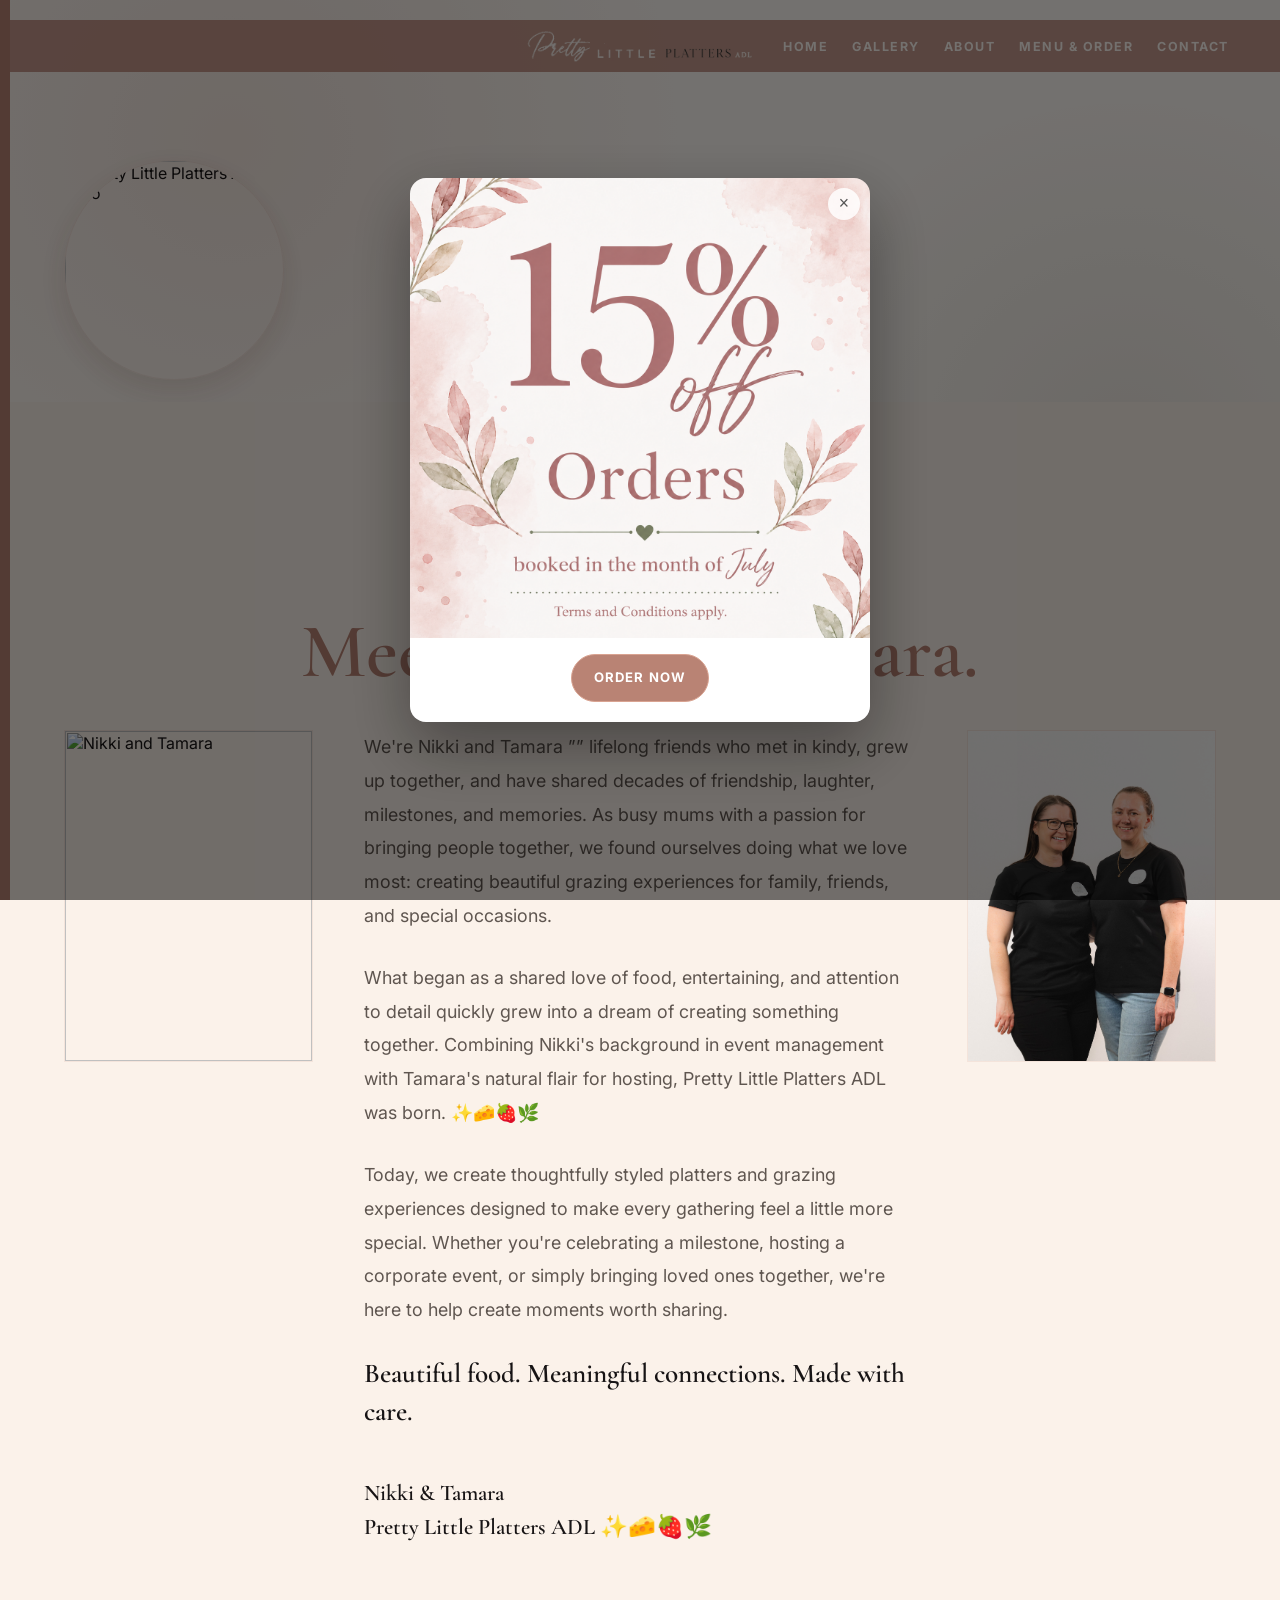
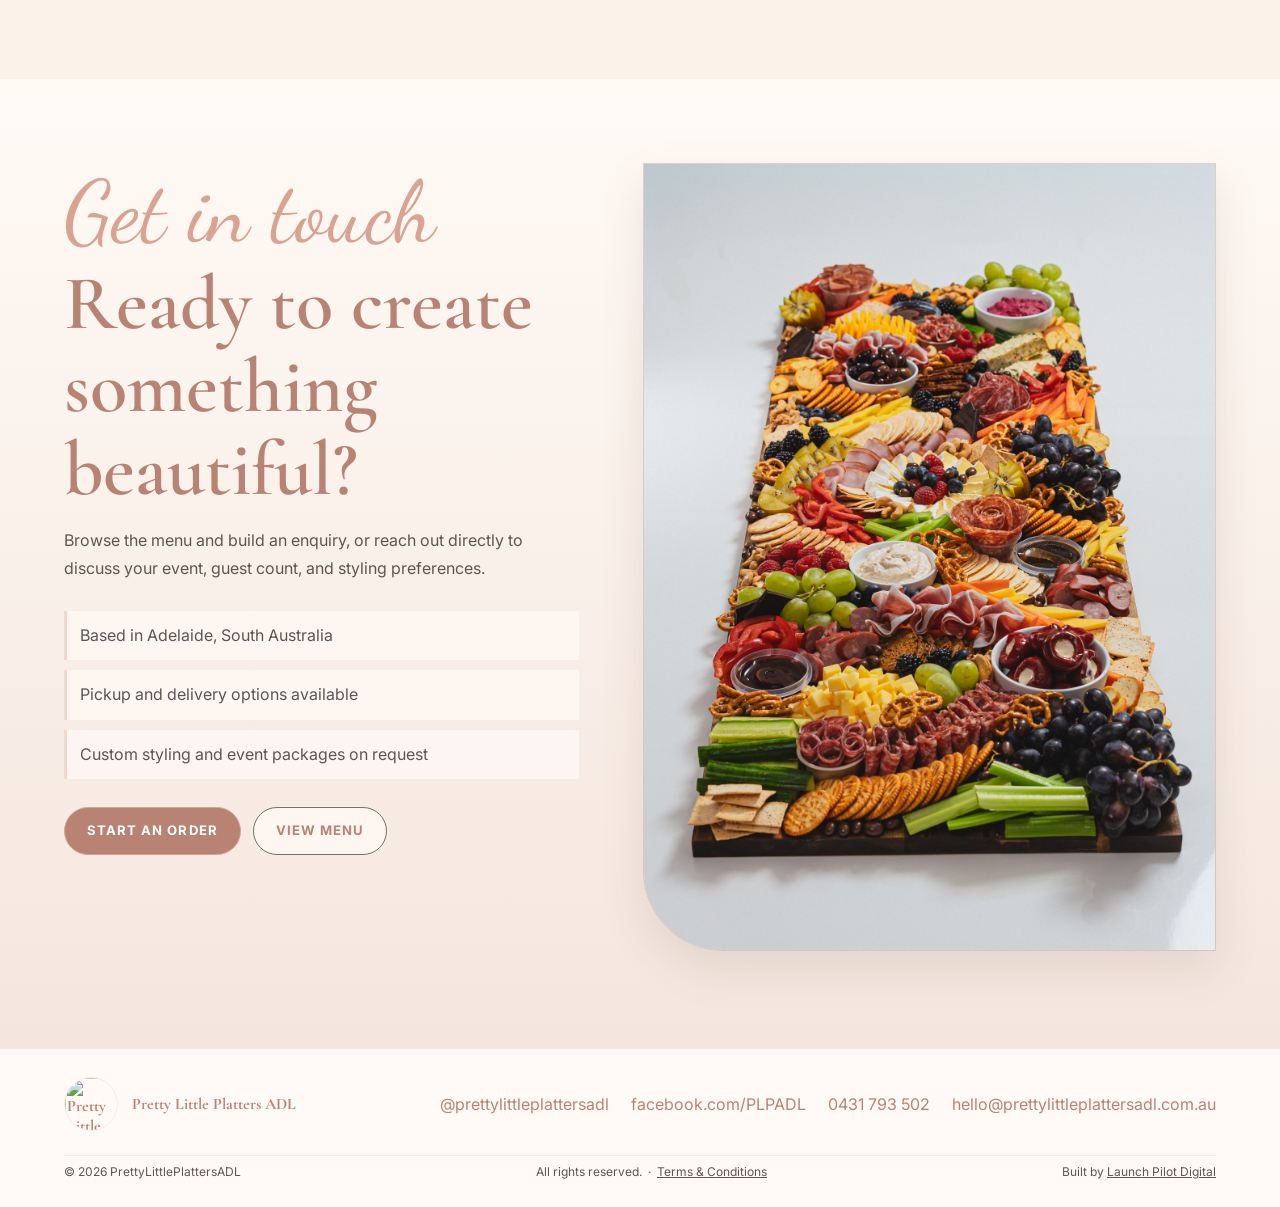
==== commit 321b4f78: "Complete sentence in About page origin story Co-Authored-By: Claude Sonnet 4.6 <noreply@anthropic.co" ====
--- a/about.html
+++ b/about.html
@@ -26,7 +26,7 @@
       href="https://fonts.googleapis.com/css2?family=Cormorant+Garamond:wght@500;600;700&family=Dancing+Script:wght@600;700&family=Inter:wght@400;500;600;700&display=swap"
       rel="stylesheet"
     >
-    <link rel="stylesheet" href="styles.css?v=8">
+    <link rel="stylesheet" href="styles.css?v=9">
   </head>
   <body>
     <header class="site-header" id="top">
@@ -66,10 +66,10 @@
             and special occasions.
           </p>
           <p>
-            What began as a shared love of food, entertaining, and attention to detail
-            quickly grew into a dream of creating something together. Combining Nikki's
-            background in event management with Tamara's natural flair for hosting,
-            Pretty Little Platters ADL &#x2728;&#x1F9C0;&#x1F353;&#x1F33F;</p>
+            What began as a shared love of food, entertaining,
+            and attention to detail quickly grew into a dream of creating something together.
+            Combining Nikki's background in event management with Tamara's natural flair for hosting, 
+            Pretty Little Platters ADL was born. &#x2728;&#x1F9C0;&#x1F353;&#x1F33F;</p>
           <p>
             Today, we create thoughtfully styled platters and grazing experiences designed
             to make every gathering feel a little more special. Whether you're celebrating
--- a/styles.css
+++ b/styles.css
@@ -1106,7 +1106,6 @@
     flex-wrap: wrap;
     justify-content: center;
     align-items: center;
-    position: relative;
     transition: transform 0.3s ease;
   }
 
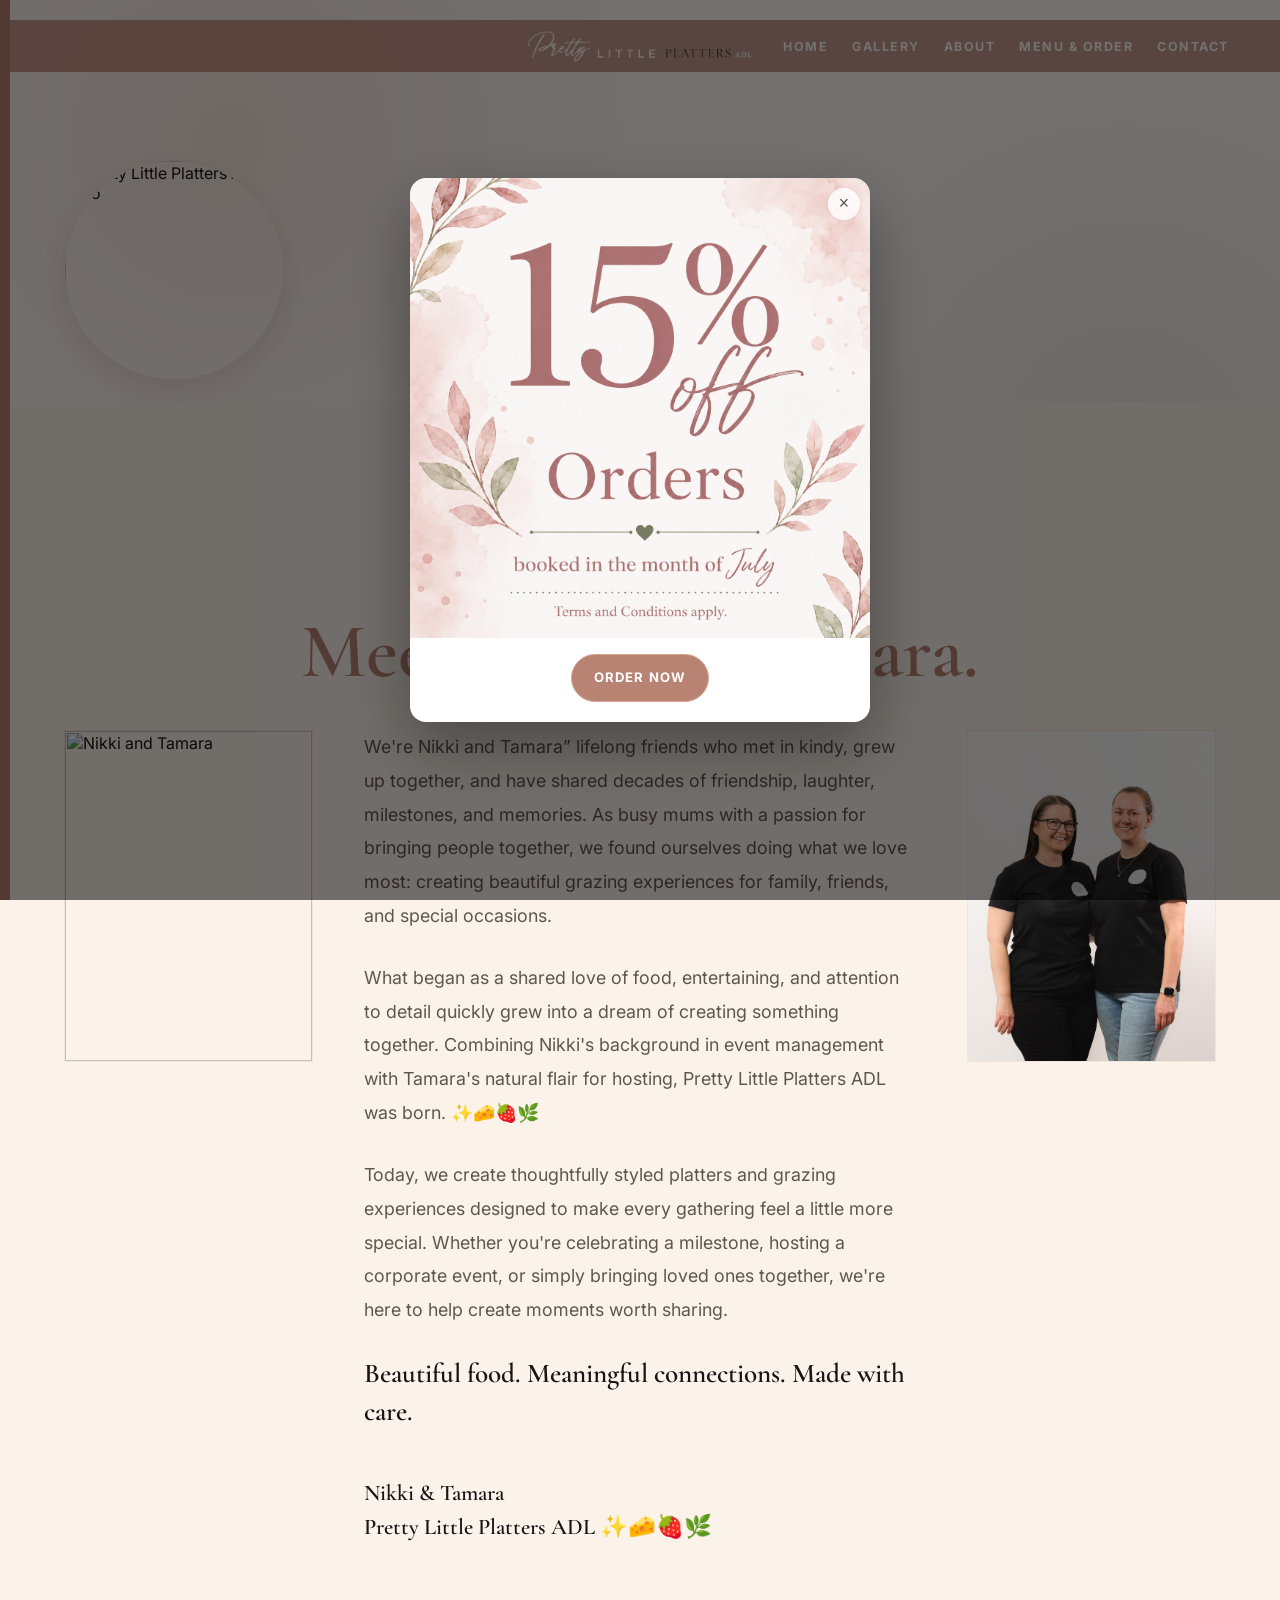
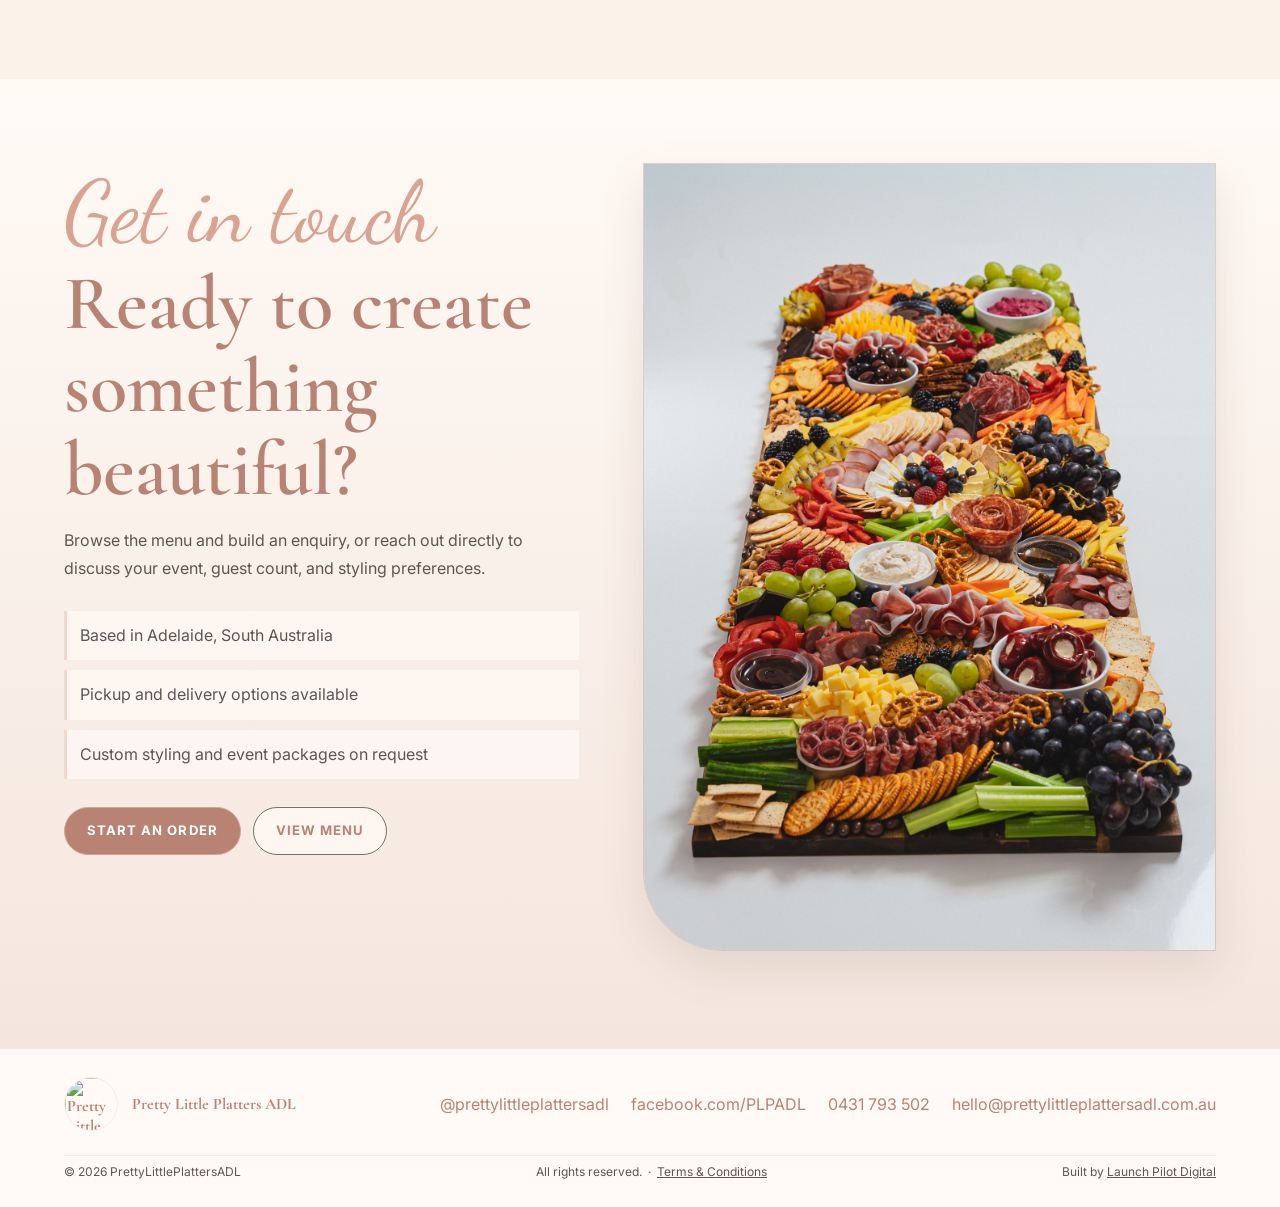
==== commit e989bf71: "Fix typo in about.html" ====
--- a/about.html
+++ b/about.html
@@ -6,7 +6,7 @@
     <title>About Us | Pretty Little Platters ADL</title>
     <meta
       name="description"
-      content="Meet Nikki and Tamara &rdquo;” the lifelong friends behind Pretty Little Platters ADL, creating beautiful grazing experiences for Adelaide events."
+      content="Meet Nikki and Tamara” the lifelong friends behind Pretty Little Platters ADL, creating beautiful grazing experiences for Adelaide events."
     >
     <link rel="canonical" href="https://prettylittleplattersadl.com.au/about.html">
     <meta property="og:type" content="website">
@@ -59,7 +59,7 @@
           </div>
           <div class="story-body">
           <p>
-            We're Nikki and Tamara &rdquo;” lifelong friends who met in kindy, grew up together,
+            We're Nikki and Tamara” lifelong friends who met in kindy, grew up together,
             and have shared decades of friendship, laughter, milestones, and memories. As
             busy mums with a passion for bringing people together, we found ourselves doing
             what we love most: creating beautiful grazing experiences for family, friends,
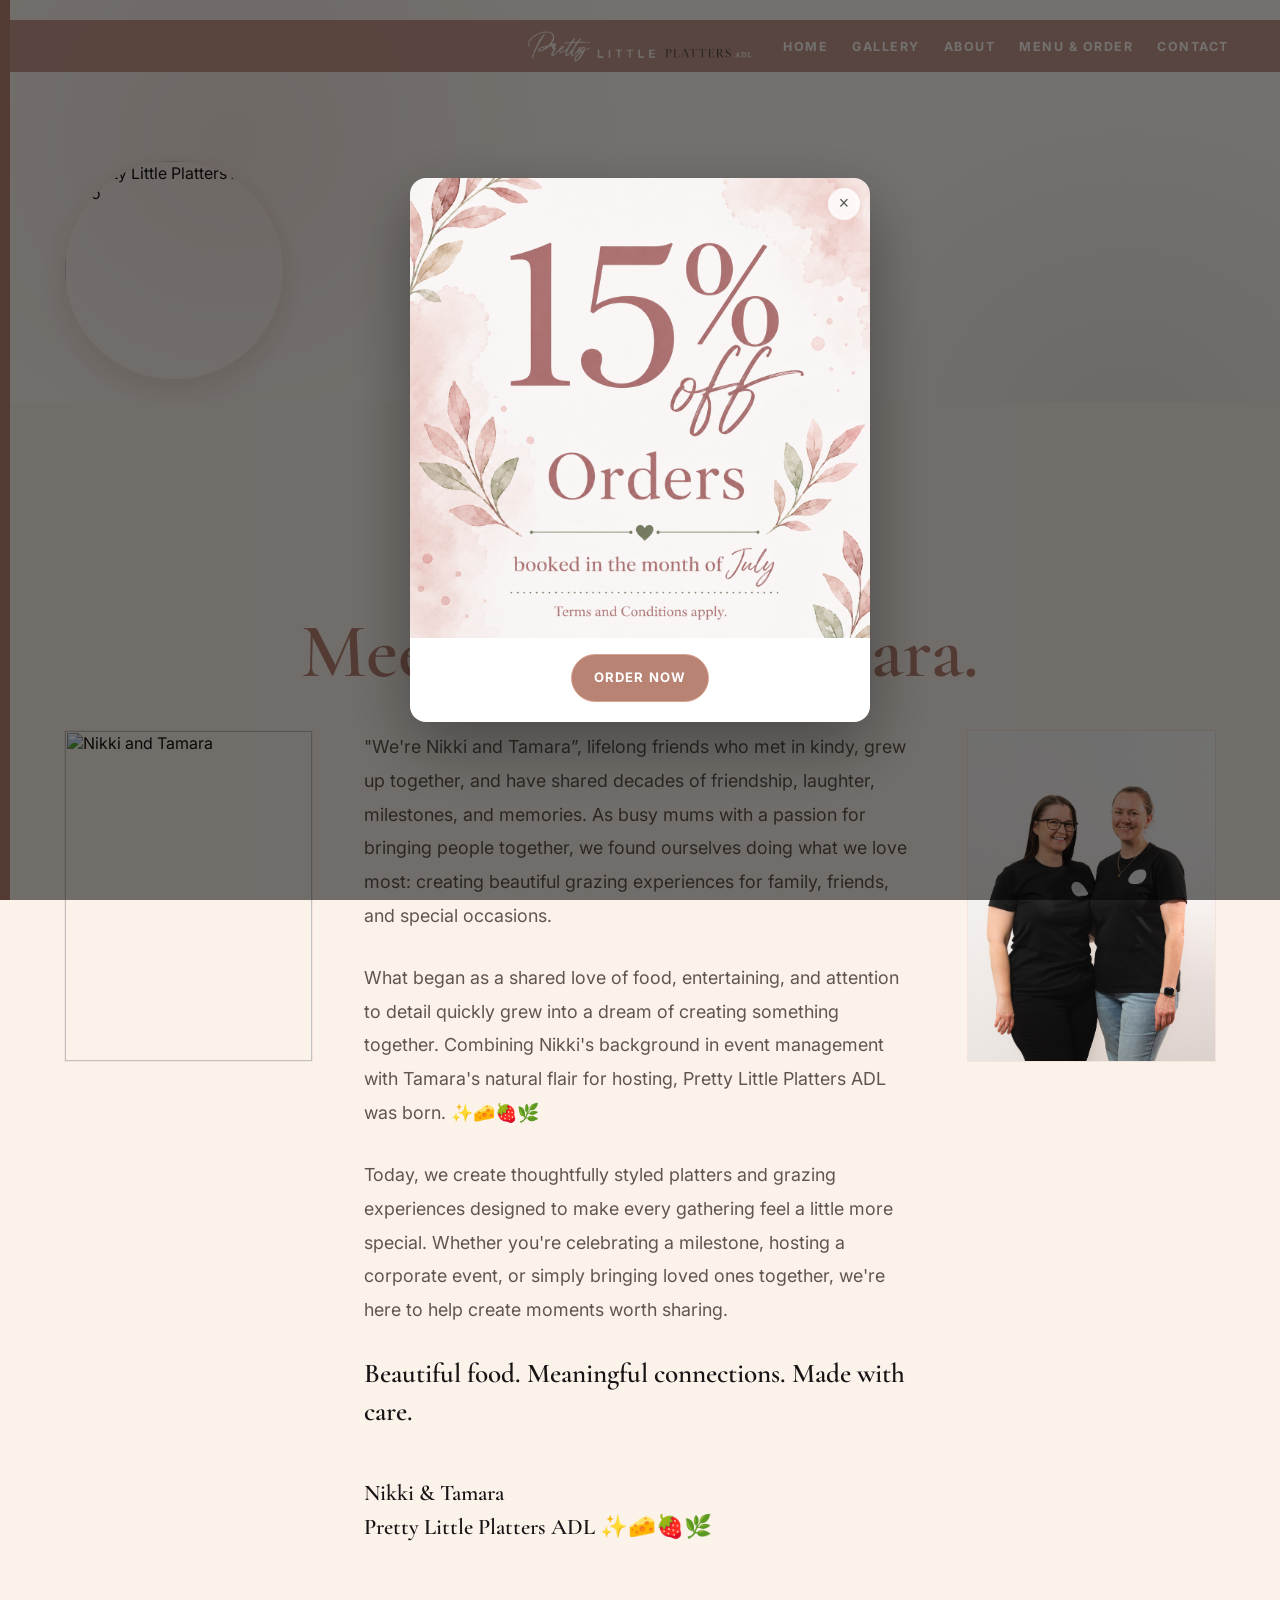
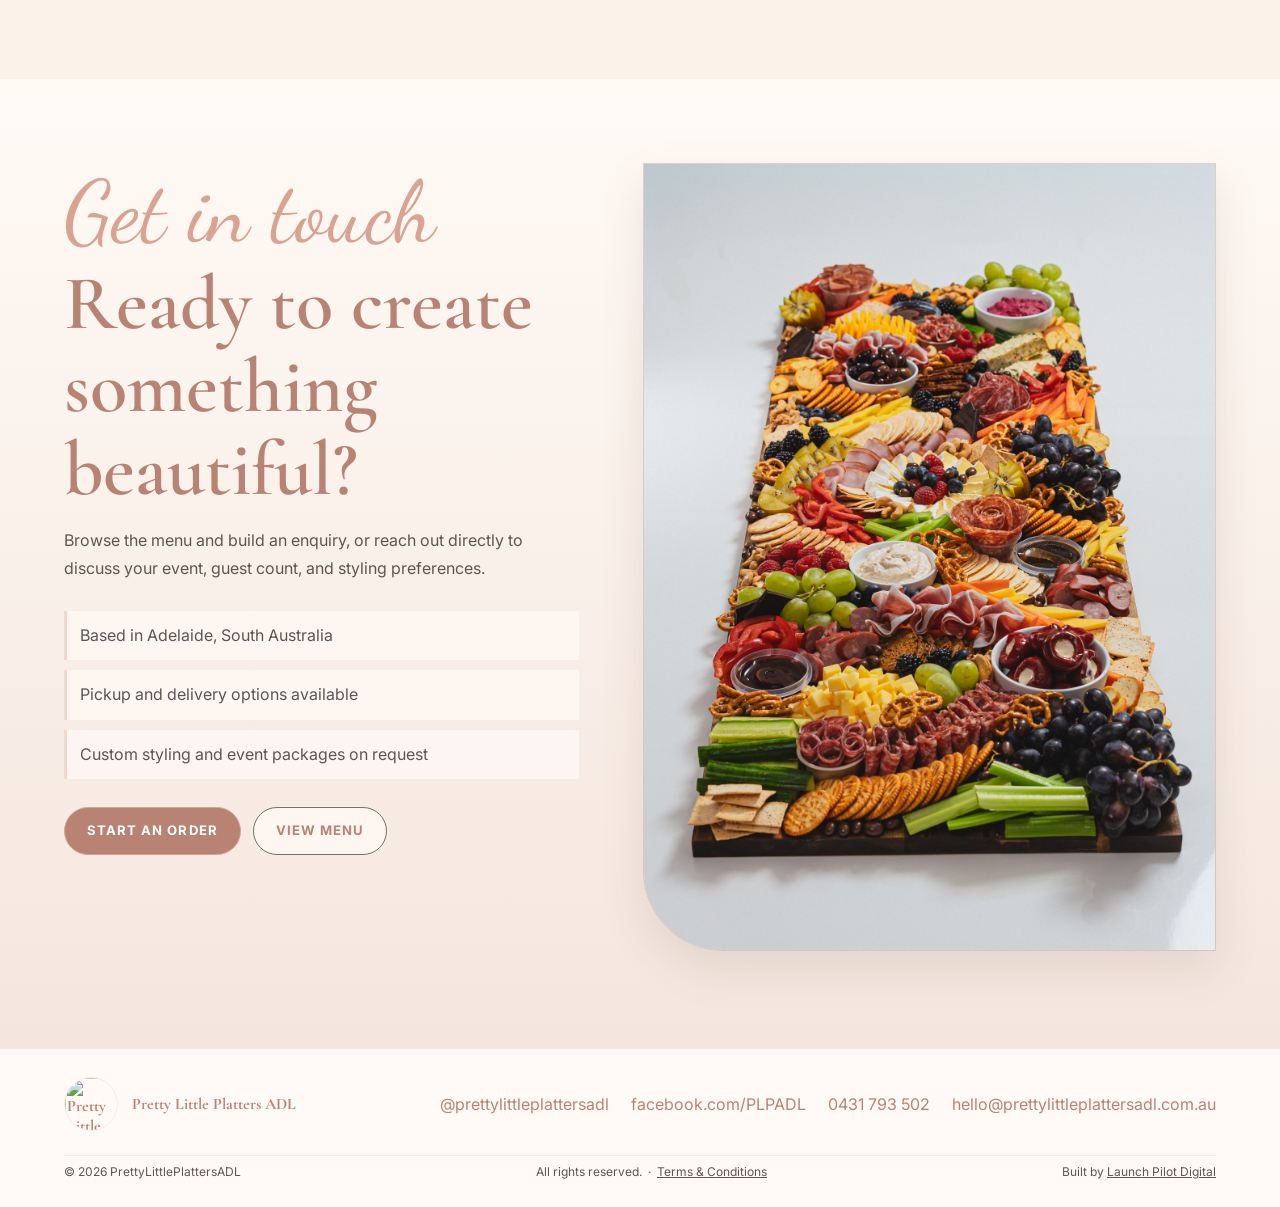
==== commit df6ca0af: "Fix quotation mark in about.html" ====
--- a/about.html
+++ b/about.html
@@ -59,7 +59,7 @@
           </div>
           <div class="story-body">
           <p>
-            We're Nikki and Tamara” lifelong friends who met in kindy, grew up together,
+            "We're Nikki and Tamara”, lifelong friends who met in kindy, grew up together,
             and have shared decades of friendship, laughter, milestones, and memories. As
             busy mums with a passion for bringing people together, we found ourselves doing
             what we love most: creating beautiful grazing experiences for family, friends,
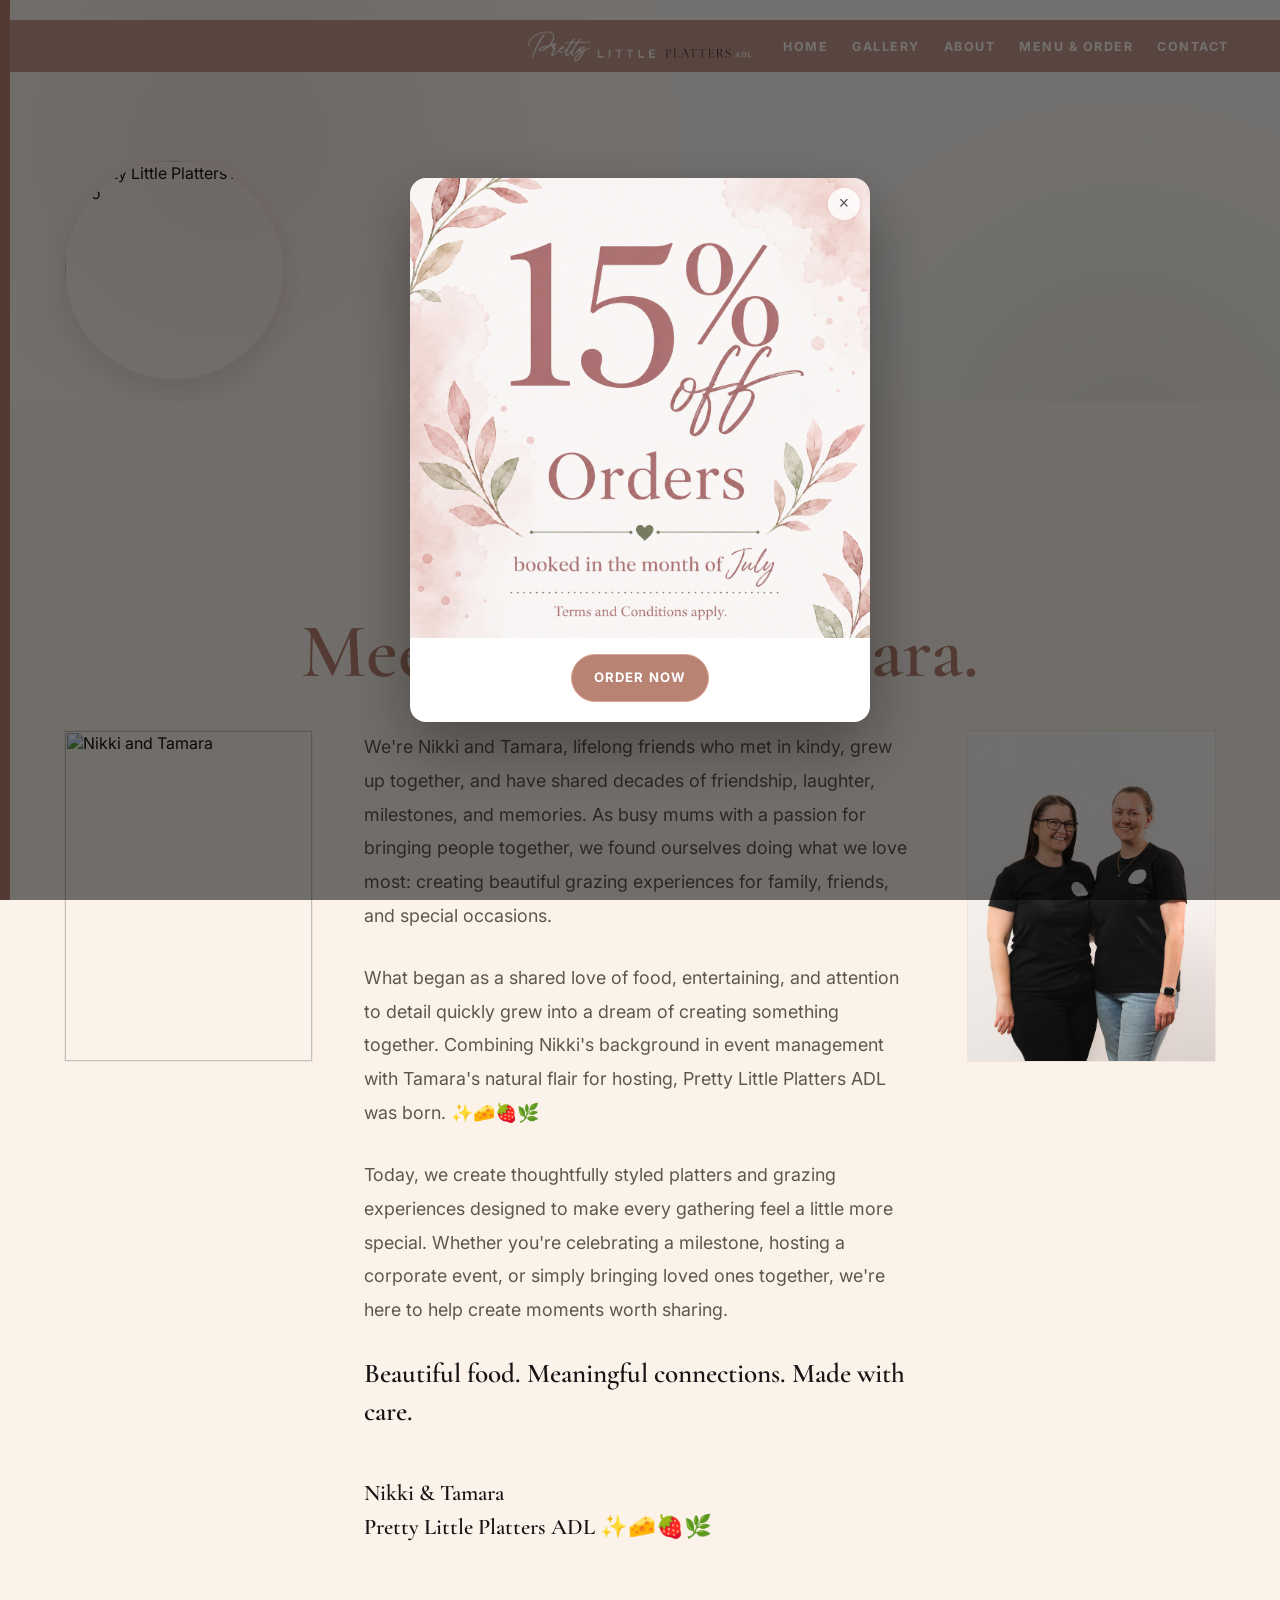
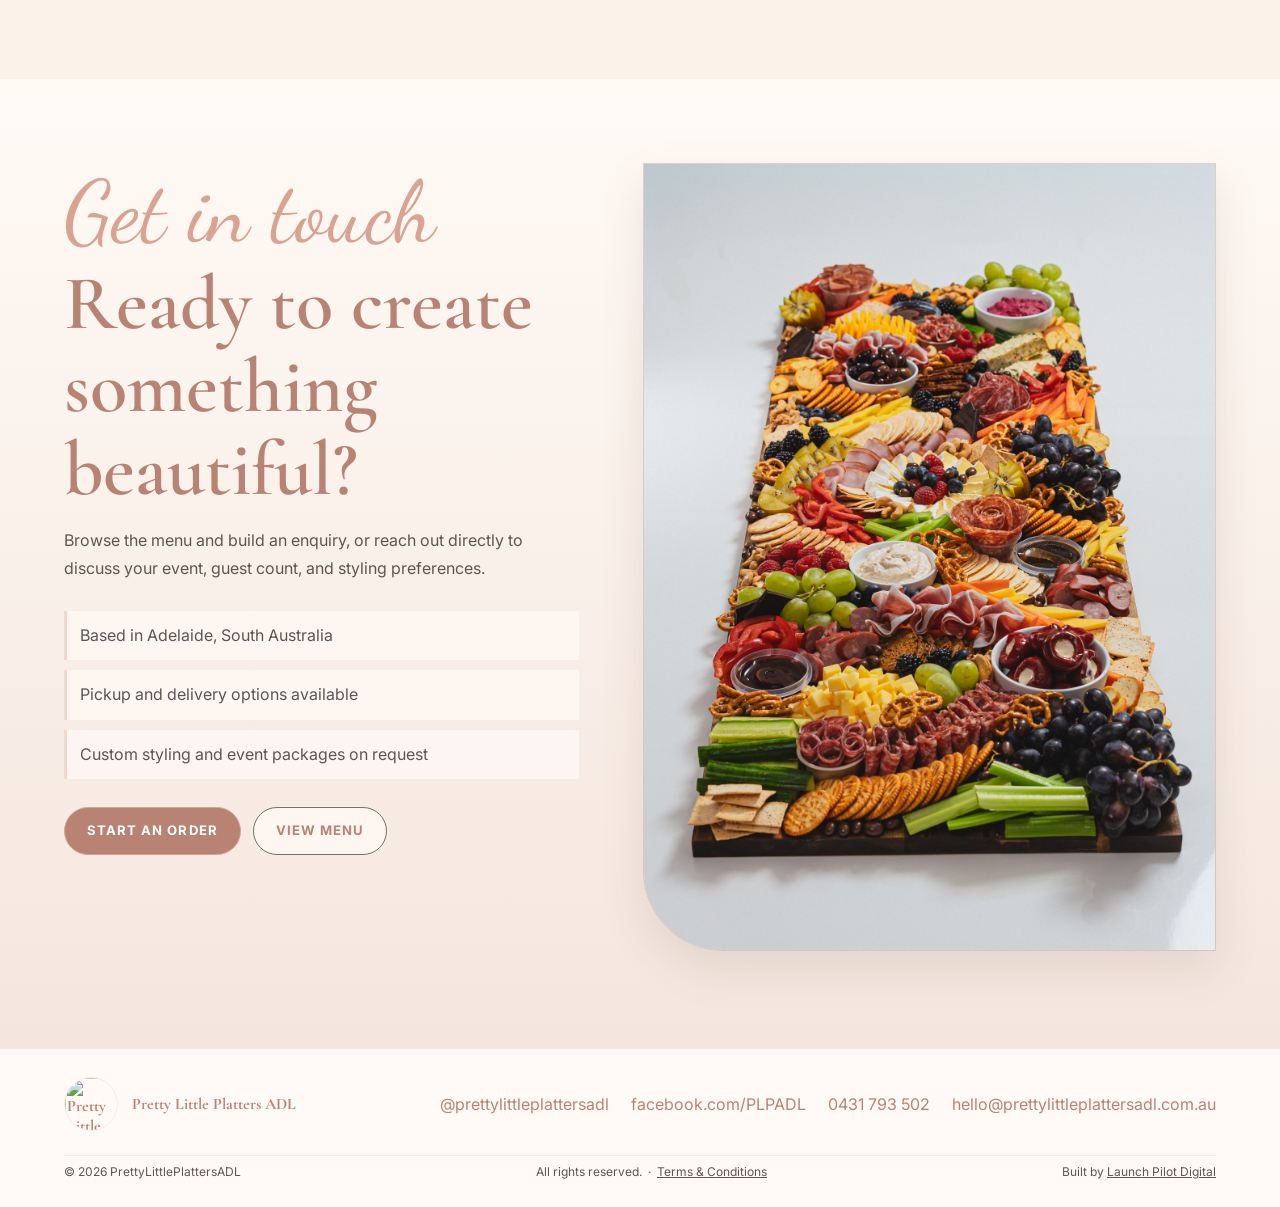
==== commit 89b01d76: "Fix typo in about.html" ====
--- a/about.html
+++ b/about.html
@@ -59,7 +59,7 @@
           </div>
           <div class="story-body">
           <p>
-            "We're Nikki and Tamara”, lifelong friends who met in kindy, grew up together,
+            We're Nikki and Tamara, lifelong friends who met in kindy, grew up together,
             and have shared decades of friendship, laughter, milestones, and memories. As
             busy mums with a passion for bringing people together, we found ourselves doing
             what we love most: creating beautiful grazing experiences for family, friends,
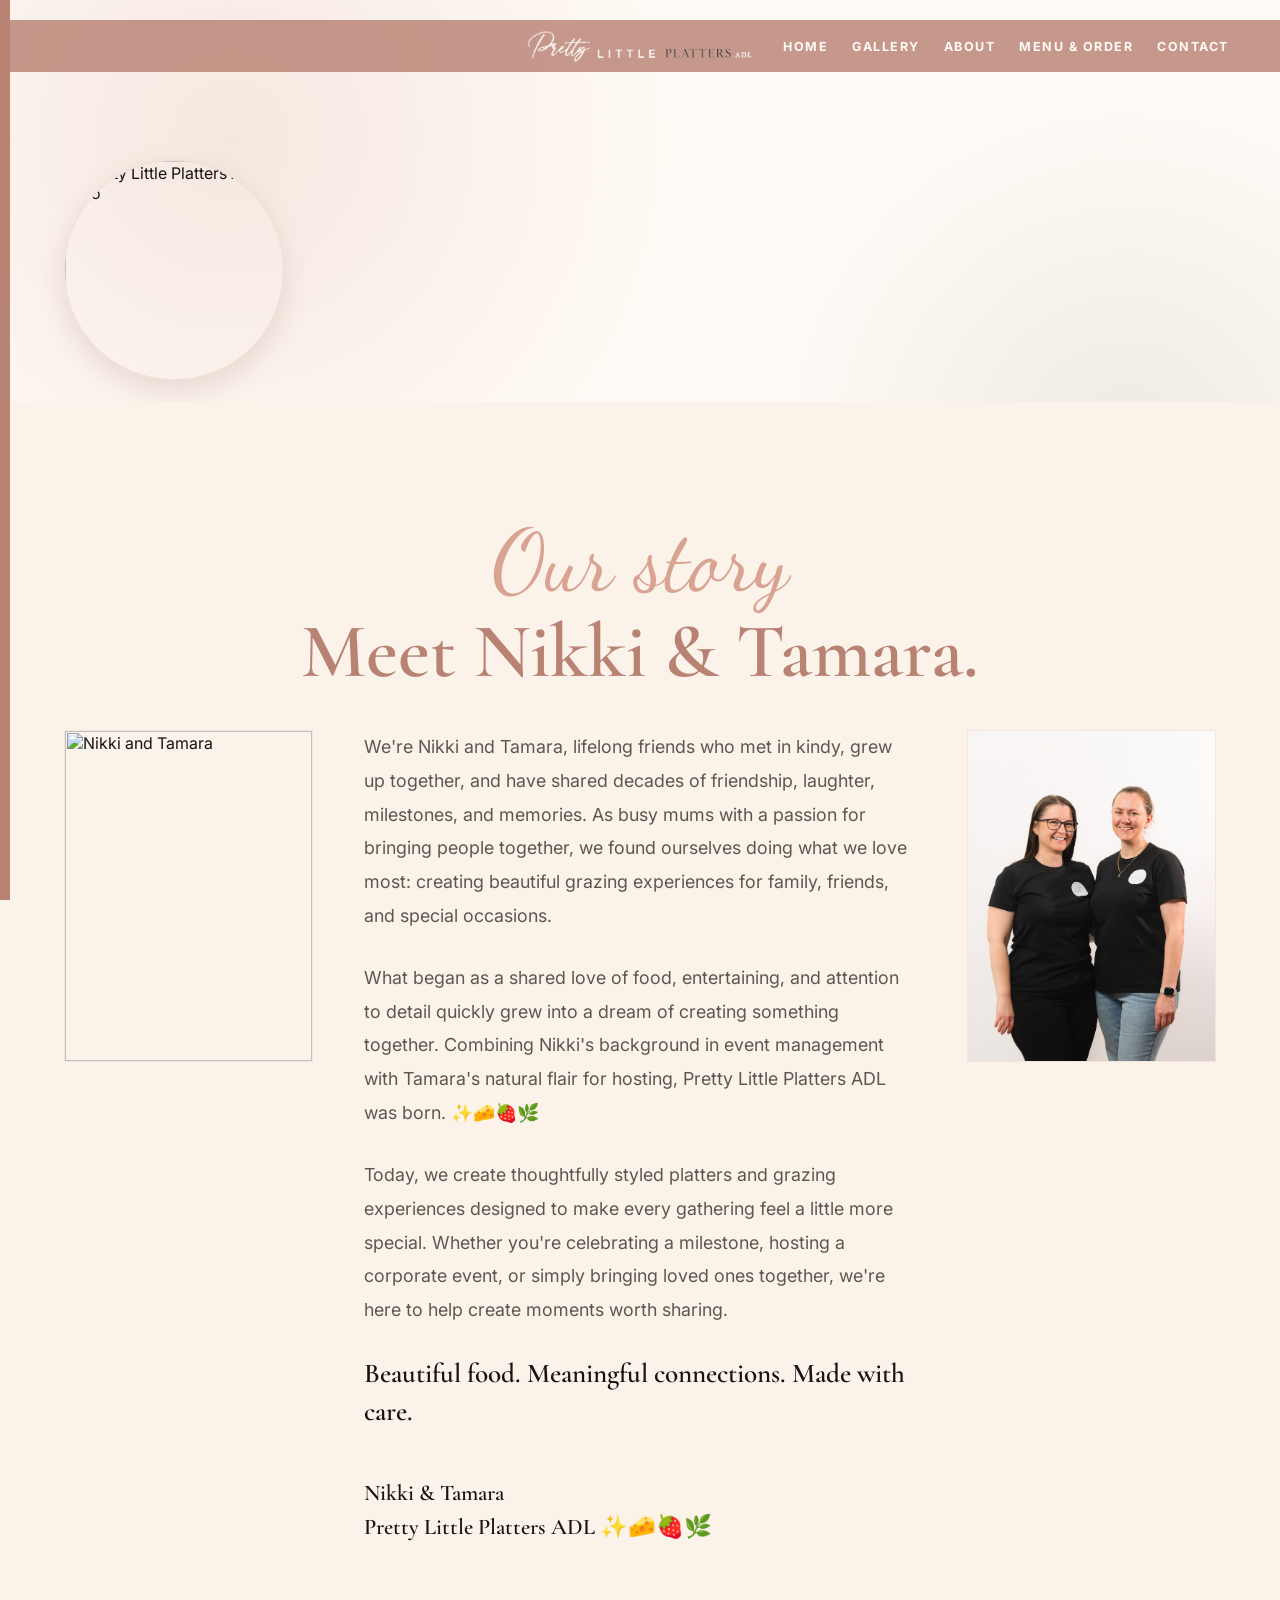
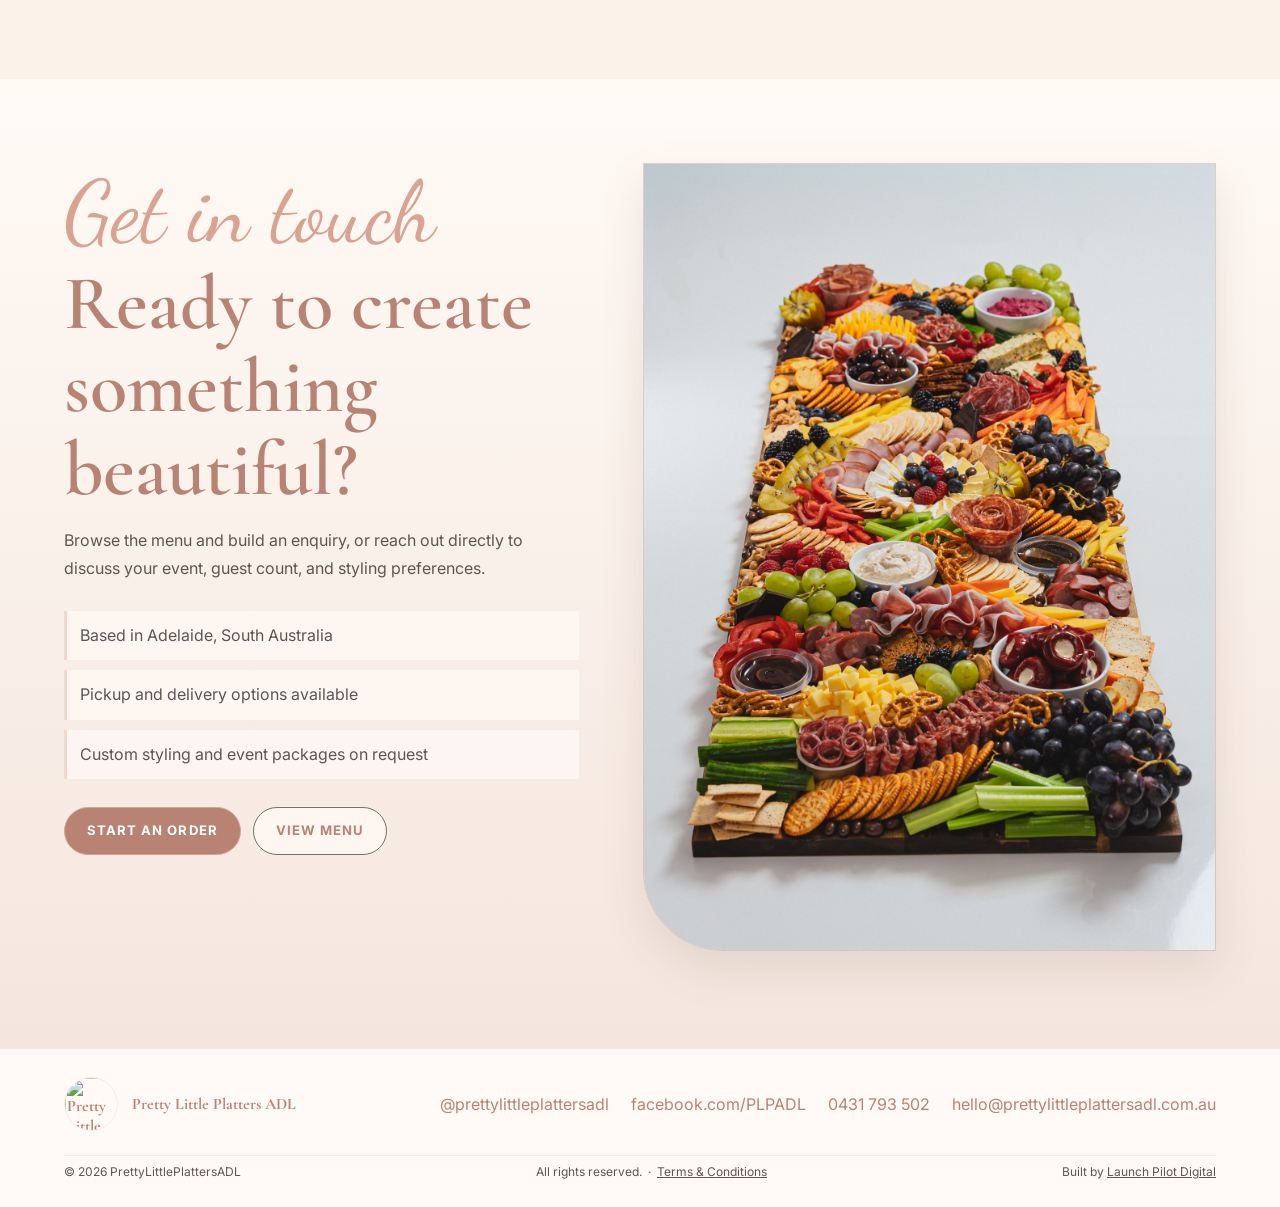
==== commit 5a138d29: "Remove July 15% off promo across the site Removes the promo popup (markup, JS, CSS) from every page," ====
--- a/about.html
+++ b/about.html
@@ -127,17 +127,7 @@
       </p>
     </footer>
 
-    <div class="promo-overlay" id="promoOverlay" role="dialog" aria-modal="true" aria-label="July promotion">
-      <div class="promo-popup">
-        <button class="promo-popup-close" aria-label="Close promotion">&times;</button>
-        <img src="assets/july-promo.png" alt="15% off all orders for the month of July">
-        <div class="promo-popup-actions">
-          <a class="button primary" href="menu.html#order">Order Now</a>
-        </div>
-      </div>
-    </div>
     <script src="transitions.js"></script>
-    <script src="promo.js"></script>
   </body>
 </html>
 
--- a/styles.css
+++ b/styles.css
@@ -1281,69 +1281,6 @@
   text-decoration: underline;
 }
 
-/* ── Promo Popup ─────────────────────────────────────── */
-
-.promo-overlay {
-  display: none;
-  position: fixed;
-  inset: 0;
-  background: rgba(0, 0, 0, 0.55);
-  z-index: 9999;
-  align-items: center;
-  justify-content: center;
-  padding: 20px;
-}
-
-.promo-overlay.is-open {
-  display: flex;
-}
-
-.promo-popup {
-  position: relative;
-  max-width: 460px;
-  width: 100%;
-  border-radius: 16px;
-  overflow: hidden;
-  box-shadow: 0 24px 64px rgba(0, 0, 0, 0.35);
-  animation: popupIn 0.35s ease;
-}
-
-@keyframes popupIn {
-  from { opacity: 0; transform: scale(0.92) translateY(12px); }
-  to   { opacity: 1; transform: scale(1) translateY(0); }
-}
-
-.promo-popup img {
-  width: 100%;
-  display: block;
-}
-
-.promo-popup-close {
-  position: absolute;
-  top: 10px;
-  right: 10px;
-  width: 32px;
-  height: 32px;
-  border: none;
-  border-radius: 50%;
-  background: rgba(255, 255, 255, 0.85);
-  font-size: 1.1rem;
-  line-height: 1;
-  cursor: pointer;
-  display: flex;
-  align-items: center;
-  justify-content: center;
-  color: #555;
-}
-
-.promo-popup-actions {
-  background: #fff;
-  padding: 16px 20px 20px;
-  display: flex;
-  justify-content: center;
-  gap: 12px;
-}
-
 /* ── Gallery Folders ─────────────────────────────────── */
 
 .gallery-folders {
